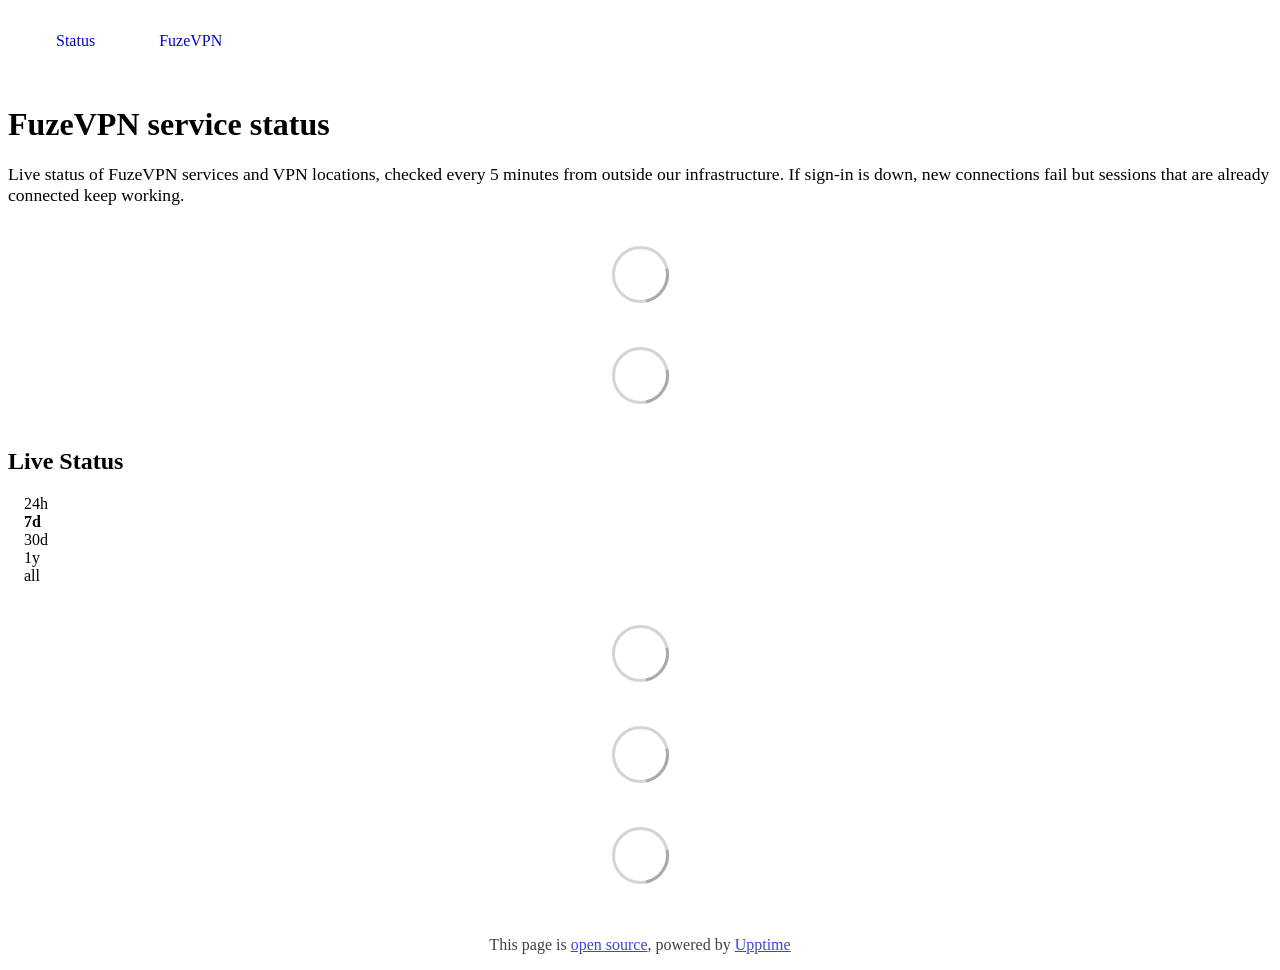
==== index.html @ 9c7a5cb8 "deploy: fe248eae33840725ce1e0a64bcafdd280bec25a2" ====
<!DOCTYPE html> <html lang=en> <head> <meta charset=utf-8> <meta content="width=device-width,initial-scale=1" name=viewport> <meta content=#333333 name=theme-color> <base href=/ > <link href=manifest.json rel=manifest crossorigin=use-credentials> <script>__SAPPER__={baseUrl:"",preloaded:[void 0,{}]};if('serviceWorker' in navigator)navigator.serviceWorker.register('/service-worker.js');(function(){try{eval("async function x(){}");var main="/client/client.517e18c0.js"}catch(e){main="/client/legacy/client.41227677.js"};var s=document.createElement("script");try{new Function("if(0)import('')")();s.src=main;s.type="module";s.crossOrigin="use-credentials";}catch(e){s.src="/client/shimport@2.0.5.js";s.setAttribute("data-main",main);}document.head.appendChild(s);}());</script> <link href=client/client-31a52aa5.css rel=stylesheet><link href=client/createOctokit-a85f76c7.css rel=stylesheet><link href=client/index-b0b6455a.css rel=stylesheet> <title>FuzeVPN Status</title> <script>// If `prefers-color-scheme` is not supported, fall back to light mode.
      // In this case, light.css will be downloaded with `highest` priority.
      if (typeof window !== "undefined" && typeof document !== "undefined" && "matchMedia" in window && window.matchMedia('(prefers-color-scheme: dark)').media === 'not all') {
        document.documentElement.style.display = 'none';
        document.head.insertAdjacentHTML(
          'beforeend',
          '<link rel="stylesheet" href={`${config.path}/themes/light.css`} onload="document.documentElement.style.display = \'\'">',
        );
      } </script> <link href=https://status.fuzevpn.com/themes/light.css rel=stylesheet media=(prefers-color-scheme:light)> <link href=https://status.fuzevpn.com/themes/dark.css rel=stylesheet media=(prefers-color-scheme:dark)><link href=https://status.fuzevpn.com/global.css rel=stylesheet><link href=https://raw.githubusercontent.com/upptime/upptime/master/assets/upptime-icon.svg rel=icon type=image/svg><link href=/logo-192.png rel=icon type=image/png> <link href=/client/client.517e18c0.js rel=modulepreload as=script crossorigin=use-credentials><link href=/client/client-31a52aa5.css rel=preload as=style><link href=/client/index.183ef9b9.js rel=modulepreload as=script crossorigin=use-credentials><link href=/client/createOctokit.1064116d.js rel=modulepreload as=script crossorigin=use-credentials><link href=/client/inject_styles.803b7e80.js rel=modulepreload as=script crossorigin=use-credentials><link href=/client/createOctokit-a85f76c7.css rel=preload as=style><link href=/client/index-b0b6455a.css rel=preload as=style></head> <body> <div id=sapper> <nav class=svelte-a08hsz><div class="svelte-a08hsz container"> <ul class=svelte-a08hsz><li><a href=/ class=svelte-a08hsz target=_self aria-current=page>Status</a> <li><a href=https://fuzevpn.com class=svelte-a08hsz target=_self>FuzeVPN</a> </li> </ul></div> </nav> <main class=container> <header class=svelte-ngkazm><h1>FuzeVPN service status</h1> <p class="svelte-ngkazm lead">Live status of FuzeVPN services and VPN locations, checked every 5 minutes from outside our infrastructure. If sign-in is down, new connections fail but sessions that are already connected keep working.</header> <section class=svelte-8lnl4f><div class="svelte-68jxue loading"><svg class=svelte-68jxue height=38 stroke=#aaa width=38 xmlns=http://www.w3.org/2000/svg><g fill=none fill-rule=evenodd><g stroke-width=2 transform="translate(1 1)"><circle cx=18 cy=18 r=18 stroke-opacity=.5></circle><path d="M36 18c0-9.94-8.06-18-18-18"><animateTransform attributeName=transform dur=1s from="0 18 18" repeatCount=indefinite to="360 18 18" type=rotate></animateTransform></path></g></g></svg></div> </section> <section class=svelte-8lnl4f><div class="svelte-68jxue loading"><svg class=svelte-68jxue height=38 stroke=#aaa width=38 xmlns=http://www.w3.org/2000/svg><g fill=none fill-rule=evenodd><g stroke-width=2 transform="translate(1 1)"><circle cx=18 cy=18 r=18 stroke-opacity=.5></circle><path d="M36 18c0-9.94-8.06-18-18-18"><animateTransform attributeName=transform dur=1s from="0 18 18" repeatCount=indefinite to="360 18 18" type=rotate></animateTransform></path></g></g></svg></div> </section> <div class="svelte-fqsq6s f changed"><h2>Live Status</h2> <form class="svelte-fqsq6s f r"><div><input class=svelte-fqsq6s id=data_day name=d type=radio value=day><label class=svelte-fqsq6s for=data_day>24h</label></div> <div><input class=svelte-fqsq6s id=data_week name=d type=radio value=week checked><label class=svelte-fqsq6s for=data_week>7d</label></div> <div><input class=svelte-fqsq6s id=data_month name=d type=radio value=month><label class=svelte-fqsq6s for=data_month>30d</label></div> <div><input class=svelte-fqsq6s id=data_year name=d type=radio value=year><label class=svelte-fqsq6s for=data_year>1y</label></div> <div><input class=svelte-fqsq6s id=data_all name=d type=radio value=all><label class=svelte-fqsq6s for=data_all>all</label></div></form></div> <section class="svelte-fqsq6s live-status"><div class="svelte-68jxue loading"><svg class=svelte-68jxue height=38 stroke=#aaa width=38 xmlns=http://www.w3.org/2000/svg><g fill=none fill-rule=evenodd><g stroke-width=2 transform="translate(1 1)"><circle cx=18 cy=18 r=18 stroke-opacity=.5></circle><path d="M36 18c0-9.94-8.06-18-18-18"><animateTransform attributeName=transform dur=1s from="0 18 18" repeatCount=indefinite to="360 18 18" type=rotate></animateTransform></path></g></g></svg></div> </section> <section><div class="svelte-68jxue loading"><svg class=svelte-68jxue height=38 stroke=#aaa width=38 xmlns=http://www.w3.org/2000/svg><g fill=none fill-rule=evenodd><g stroke-width=2 transform="translate(1 1)"><circle cx=18 cy=18 r=18 stroke-opacity=.5></circle><path d="M36 18c0-9.94-8.06-18-18-18"><animateTransform attributeName=transform dur=1s from="0 18 18" repeatCount=indefinite to="360 18 18" type=rotate></animateTransform></path></g></g></svg></div> </section> <section><div class="svelte-68jxue loading"><svg class=svelte-68jxue height=38 stroke=#aaa width=38 xmlns=http://www.w3.org/2000/svg><g fill=none fill-rule=evenodd><g stroke-width=2 transform="translate(1 1)"><circle cx=18 cy=18 r=18 stroke-opacity=.5></circle><path d="M36 18c0-9.94-8.06-18-18-18"><animateTransform attributeName=transform dur=1s from="0 18 18" repeatCount=indefinite to="360 18 18" type=rotate></animateTransform></path></g></g></svg></div></section></main> <footer class=svelte-jbr799><p>This page is <a href=https://github.com/Takounet/status>open source</a>, powered by <a href=https://upptime.js.org>Upptime</a></p> </footer></div> <script> try {
        if (typeof window !== "undefined" && window.navigator && navigator.serviceWorker) {
          navigator.serviceWorker.getRegistrations().then(function (registrations) {
            for (let registration of registrations) {
              registration.unregister();
            }
          });
        }
        if (typeof window !== "undefined" && "caches" in window) {
          caches.keys().then(function (keyList) {
            return Promise.all(
              keyList.map(function (key) {
                return caches.delete(key);
              })
            );
          });
        }
      } catch (error) {} </script>
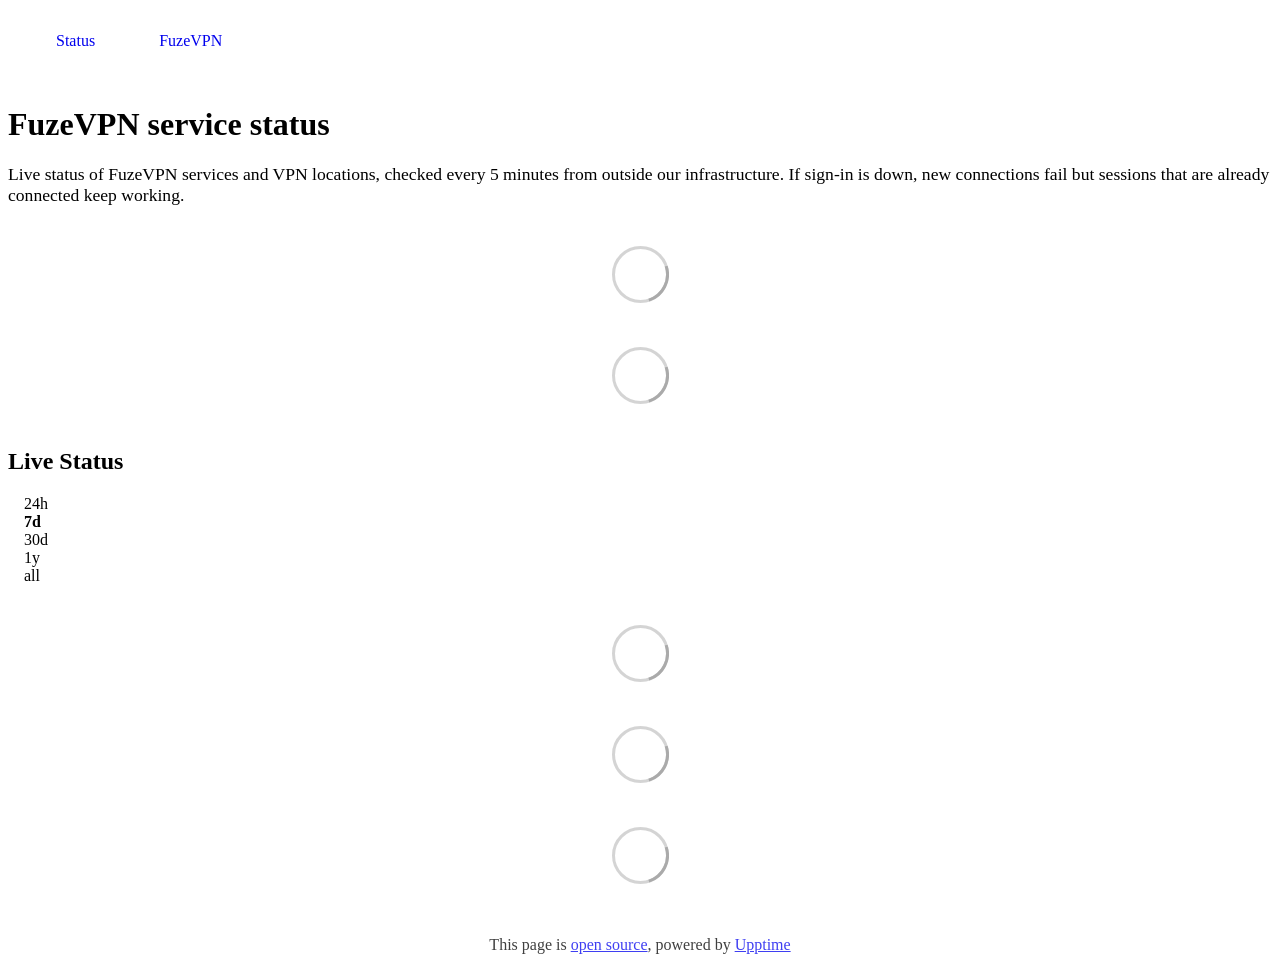
==== commit 163c74f9: "deploy: d3f238461c5bb60ec4ee8a9c55eebe6678a875ce" ====
--- a/index.html
+++ b/index.html
@@ -1,4 +1,4 @@
-<!DOCTYPE html> <html lang=en> <head> <meta charset=utf-8> <meta content="width=device-width,initial-scale=1" name=viewport> <meta content=#333333 name=theme-color> <base href=/ > <link href=manifest.json rel=manifest crossorigin=use-credentials> <script>__SAPPER__={baseUrl:"",preloaded:[void 0,{}]};if('serviceWorker' in navigator)navigator.serviceWorker.register('/service-worker.js');(function(){try{eval("async function x(){}");var main="/client/client.517e18c0.js"}catch(e){main="/client/legacy/client.41227677.js"};var s=document.createElement("script");try{new Function("if(0)import('')")();s.src=main;s.type="module";s.crossOrigin="use-credentials";}catch(e){s.src="/client/shimport@2.0.5.js";s.setAttribute("data-main",main);}document.head.appendChild(s);}());</script> <link href=client/client-31a52aa5.css rel=stylesheet><link href=client/createOctokit-a85f76c7.css rel=stylesheet><link href=client/index-b0b6455a.css rel=stylesheet> <title>FuzeVPN Status</title> <script>// If `prefers-color-scheme` is not supported, fall back to light mode.
+<!DOCTYPE html> <html lang=en> <head> <meta charset=utf-8> <meta content="width=device-width,initial-scale=1" name=viewport> <meta content=#333333 name=theme-color> <base href=/ > <link href=manifest.json rel=manifest crossorigin=use-credentials> <script>__SAPPER__={baseUrl:"",preloaded:[void 0,{}]};if('serviceWorker' in navigator)navigator.serviceWorker.register('/service-worker.js');(function(){try{eval("async function x(){}");var main="/client/client.4fda145b.js"}catch(e){main="/client/legacy/client.dfe978c9.js"};var s=document.createElement("script");try{new Function("if(0)import('')")();s.src=main;s.type="module";s.crossOrigin="use-credentials";}catch(e){s.src="/client/shimport@2.0.5.js";s.setAttribute("data-main",main);}document.head.appendChild(s);}());</script> <link href=client/client-31a52aa5.css rel=stylesheet><link href=client/createOctokit-a85f76c7.css rel=stylesheet><link href=client/index-b0b6455a.css rel=stylesheet> <title>FuzeVPN Status</title> <script>// If `prefers-color-scheme` is not supported, fall back to light mode.
       // In this case, light.css will be downloaded with `highest` priority.
       if (typeof window !== "undefined" && typeof document !== "undefined" && "matchMedia" in window && window.matchMedia('(prefers-color-scheme: dark)').media === 'not all') {
         document.documentElement.style.display = 'none';
@@ -6,7 +6,7 @@
           'beforeend',
           '<link rel="stylesheet" href={`${config.path}/themes/light.css`} onload="document.documentElement.style.display = \'\'">',
         );
-      } </script> <link href=https://status.fuzevpn.com/themes/light.css rel=stylesheet media=(prefers-color-scheme:light)> <link href=https://status.fuzevpn.com/themes/dark.css rel=stylesheet media=(prefers-color-scheme:dark)><link href=https://status.fuzevpn.com/global.css rel=stylesheet><link href=https://raw.githubusercontent.com/upptime/upptime/master/assets/upptime-icon.svg rel=icon type=image/svg><link href=/logo-192.png rel=icon type=image/png> <link href=/client/client.517e18c0.js rel=modulepreload as=script crossorigin=use-credentials><link href=/client/client-31a52aa5.css rel=preload as=style><link href=/client/index.183ef9b9.js rel=modulepreload as=script crossorigin=use-credentials><link href=/client/createOctokit.1064116d.js rel=modulepreload as=script crossorigin=use-credentials><link href=/client/inject_styles.803b7e80.js rel=modulepreload as=script crossorigin=use-credentials><link href=/client/createOctokit-a85f76c7.css rel=preload as=style><link href=/client/index-b0b6455a.css rel=preload as=style></head> <body> <div id=sapper> <nav class=svelte-a08hsz><div class="svelte-a08hsz container"> <ul class=svelte-a08hsz><li><a href=/ class=svelte-a08hsz target=_self aria-current=page>Status</a> <li><a href=https://fuzevpn.com class=svelte-a08hsz target=_self>FuzeVPN</a> </li> </ul></div> </nav> <main class=container> <header class=svelte-ngkazm><h1>FuzeVPN service status</h1> <p class="svelte-ngkazm lead">Live status of FuzeVPN services and VPN locations, checked every 5 minutes from outside our infrastructure. If sign-in is down, new connections fail but sessions that are already connected keep working.</header> <section class=svelte-8lnl4f><div class="svelte-68jxue loading"><svg class=svelte-68jxue height=38 stroke=#aaa width=38 xmlns=http://www.w3.org/2000/svg><g fill=none fill-rule=evenodd><g stroke-width=2 transform="translate(1 1)"><circle cx=18 cy=18 r=18 stroke-opacity=.5></circle><path d="M36 18c0-9.94-8.06-18-18-18"><animateTransform attributeName=transform dur=1s from="0 18 18" repeatCount=indefinite to="360 18 18" type=rotate></animateTransform></path></g></g></svg></div> </section> <section class=svelte-8lnl4f><div class="svelte-68jxue loading"><svg class=svelte-68jxue height=38 stroke=#aaa width=38 xmlns=http://www.w3.org/2000/svg><g fill=none fill-rule=evenodd><g stroke-width=2 transform="translate(1 1)"><circle cx=18 cy=18 r=18 stroke-opacity=.5></circle><path d="M36 18c0-9.94-8.06-18-18-18"><animateTransform attributeName=transform dur=1s from="0 18 18" repeatCount=indefinite to="360 18 18" type=rotate></animateTransform></path></g></g></svg></div> </section> <div class="svelte-fqsq6s f changed"><h2>Live Status</h2> <form class="svelte-fqsq6s f r"><div><input class=svelte-fqsq6s id=data_day name=d type=radio value=day><label class=svelte-fqsq6s for=data_day>24h</label></div> <div><input class=svelte-fqsq6s id=data_week name=d type=radio value=week checked><label class=svelte-fqsq6s for=data_week>7d</label></div> <div><input class=svelte-fqsq6s id=data_month name=d type=radio value=month><label class=svelte-fqsq6s for=data_month>30d</label></div> <div><input class=svelte-fqsq6s id=data_year name=d type=radio value=year><label class=svelte-fqsq6s for=data_year>1y</label></div> <div><input class=svelte-fqsq6s id=data_all name=d type=radio value=all><label class=svelte-fqsq6s for=data_all>all</label></div></form></div> <section class="svelte-fqsq6s live-status"><div class="svelte-68jxue loading"><svg class=svelte-68jxue height=38 stroke=#aaa width=38 xmlns=http://www.w3.org/2000/svg><g fill=none fill-rule=evenodd><g stroke-width=2 transform="translate(1 1)"><circle cx=18 cy=18 r=18 stroke-opacity=.5></circle><path d="M36 18c0-9.94-8.06-18-18-18"><animateTransform attributeName=transform dur=1s from="0 18 18" repeatCount=indefinite to="360 18 18" type=rotate></animateTransform></path></g></g></svg></div> </section> <section><div class="svelte-68jxue loading"><svg class=svelte-68jxue height=38 stroke=#aaa width=38 xmlns=http://www.w3.org/2000/svg><g fill=none fill-rule=evenodd><g stroke-width=2 transform="translate(1 1)"><circle cx=18 cy=18 r=18 stroke-opacity=.5></circle><path d="M36 18c0-9.94-8.06-18-18-18"><animateTransform attributeName=transform dur=1s from="0 18 18" repeatCount=indefinite to="360 18 18" type=rotate></animateTransform></path></g></g></svg></div> </section> <section><div class="svelte-68jxue loading"><svg class=svelte-68jxue height=38 stroke=#aaa width=38 xmlns=http://www.w3.org/2000/svg><g fill=none fill-rule=evenodd><g stroke-width=2 transform="translate(1 1)"><circle cx=18 cy=18 r=18 stroke-opacity=.5></circle><path d="M36 18c0-9.94-8.06-18-18-18"><animateTransform attributeName=transform dur=1s from="0 18 18" repeatCount=indefinite to="360 18 18" type=rotate></animateTransform></path></g></g></svg></div></section></main> <footer class=svelte-jbr799><p>This page is <a href=https://github.com/Takounet/status>open source</a>, powered by <a href=https://upptime.js.org>Upptime</a></p> </footer></div> <script> try {
+      } </script> <link href=https://status.fuzevpn.com/themes/light.css rel=stylesheet media=(prefers-color-scheme:light)> <link href=https://status.fuzevpn.com/themes/dark.css rel=stylesheet media=(prefers-color-scheme:dark)><link href=https://status.fuzevpn.com/global.css rel=stylesheet><link href=https://raw.githubusercontent.com/upptime/upptime/master/assets/upptime-icon.svg rel=icon type=image/svg><link href=/logo-192.png rel=icon type=image/png> <link href=/client/client.4fda145b.js rel=modulepreload as=script crossorigin=use-credentials><link href=/client/client-31a52aa5.css rel=preload as=style><link href=/client/index.2d3ed8a9.js rel=modulepreload as=script crossorigin=use-credentials><link href=/client/createOctokit.2f105aac.js rel=modulepreload as=script crossorigin=use-credentials><link href=/client/inject_styles.803b7e80.js rel=modulepreload as=script crossorigin=use-credentials><link href=/client/createOctokit-a85f76c7.css rel=preload as=style><link href=/client/index-b0b6455a.css rel=preload as=style></head> <body> <div id=sapper> <nav class=svelte-a08hsz><div class="svelte-a08hsz container"> <ul class=svelte-a08hsz><li><a href=/ class=svelte-a08hsz target=_self aria-current=page>Status</a> <li><a href=https://fuzevpn.com class=svelte-a08hsz target=_self>FuzeVPN</a> </li> </ul></div> </nav> <main class=container> <header class=svelte-ngkazm><h1>FuzeVPN service status</h1> <p class="svelte-ngkazm lead">Live status of FuzeVPN services and VPN locations, checked every 5 minutes from outside our infrastructure. If sign-in is down, new connections fail but sessions that are already connected keep working.</header> <section class=svelte-8lnl4f><div class="svelte-68jxue loading"><svg class=svelte-68jxue height=38 stroke=#aaa width=38 xmlns=http://www.w3.org/2000/svg><g fill=none fill-rule=evenodd><g stroke-width=2 transform="translate(1 1)"><circle cx=18 cy=18 r=18 stroke-opacity=.5></circle><path d="M36 18c0-9.94-8.06-18-18-18"><animateTransform attributeName=transform dur=1s from="0 18 18" repeatCount=indefinite to="360 18 18" type=rotate></animateTransform></path></g></g></svg></div> </section> <section class=svelte-8lnl4f><div class="svelte-68jxue loading"><svg class=svelte-68jxue height=38 stroke=#aaa width=38 xmlns=http://www.w3.org/2000/svg><g fill=none fill-rule=evenodd><g stroke-width=2 transform="translate(1 1)"><circle cx=18 cy=18 r=18 stroke-opacity=.5></circle><path d="M36 18c0-9.94-8.06-18-18-18"><animateTransform attributeName=transform dur=1s from="0 18 18" repeatCount=indefinite to="360 18 18" type=rotate></animateTransform></path></g></g></svg></div> </section> <div class="svelte-fqsq6s f changed"><h2>Live Status</h2> <form class="svelte-fqsq6s f r"><div><input class=svelte-fqsq6s id=data_day name=d type=radio value=day><label class=svelte-fqsq6s for=data_day>24h</label></div> <div><input class=svelte-fqsq6s id=data_week name=d type=radio value=week checked><label class=svelte-fqsq6s for=data_week>7d</label></div> <div><input class=svelte-fqsq6s id=data_month name=d type=radio value=month><label class=svelte-fqsq6s for=data_month>30d</label></div> <div><input class=svelte-fqsq6s id=data_year name=d type=radio value=year><label class=svelte-fqsq6s for=data_year>1y</label></div> <div><input class=svelte-fqsq6s id=data_all name=d type=radio value=all><label class=svelte-fqsq6s for=data_all>all</label></div></form></div> <section class="svelte-fqsq6s live-status"><div class="svelte-68jxue loading"><svg class=svelte-68jxue height=38 stroke=#aaa width=38 xmlns=http://www.w3.org/2000/svg><g fill=none fill-rule=evenodd><g stroke-width=2 transform="translate(1 1)"><circle cx=18 cy=18 r=18 stroke-opacity=.5></circle><path d="M36 18c0-9.94-8.06-18-18-18"><animateTransform attributeName=transform dur=1s from="0 18 18" repeatCount=indefinite to="360 18 18" type=rotate></animateTransform></path></g></g></svg></div> </section> <section><div class="svelte-68jxue loading"><svg class=svelte-68jxue height=38 stroke=#aaa width=38 xmlns=http://www.w3.org/2000/svg><g fill=none fill-rule=evenodd><g stroke-width=2 transform="translate(1 1)"><circle cx=18 cy=18 r=18 stroke-opacity=.5></circle><path d="M36 18c0-9.94-8.06-18-18-18"><animateTransform attributeName=transform dur=1s from="0 18 18" repeatCount=indefinite to="360 18 18" type=rotate></animateTransform></path></g></g></svg></div> </section> <section><div class="svelte-68jxue loading"><svg class=svelte-68jxue height=38 stroke=#aaa width=38 xmlns=http://www.w3.org/2000/svg><g fill=none fill-rule=evenodd><g stroke-width=2 transform="translate(1 1)"><circle cx=18 cy=18 r=18 stroke-opacity=.5></circle><path d="M36 18c0-9.94-8.06-18-18-18"><animateTransform attributeName=transform dur=1s from="0 18 18" repeatCount=indefinite to="360 18 18" type=rotate></animateTransform></path></g></g></svg></div></section></main> <footer class=svelte-jbr799><p>This page is <a href=https://github.com/FuzeVPN/status>open source</a>, powered by <a href=https://upptime.js.org>Upptime</a></p> </footer></div> <script> try {
         if (typeof window !== "undefined" && window.navigator && navigator.serviceWorker) {
           navigator.serviceWorker.getRegistrations().then(function (registrations) {
             for (let registration of registrations) {
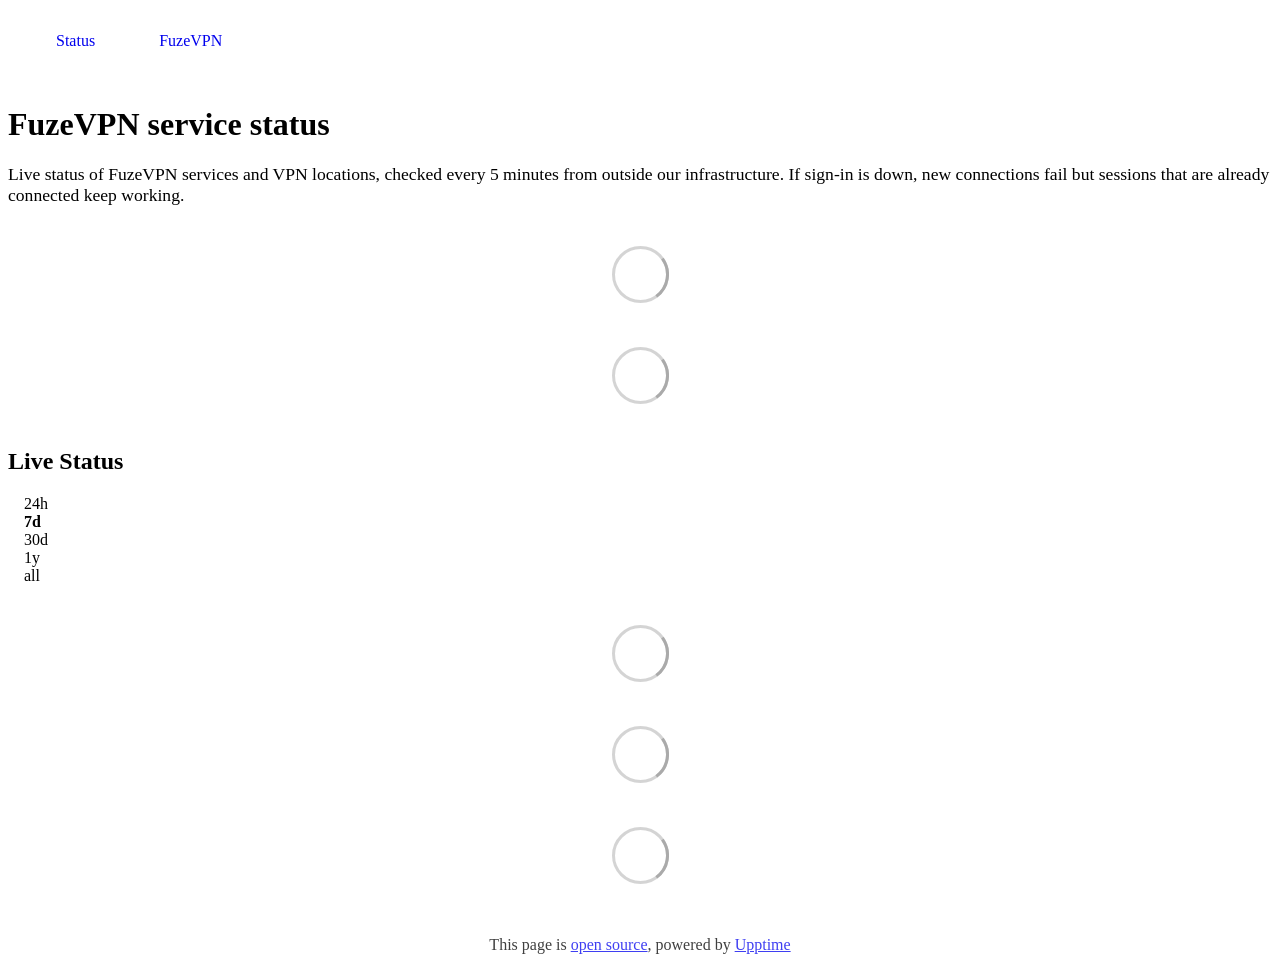
==== commit 12ea309c: "deploy: 8d07a04ec98f3313984ad736d8d3eb802d29b1e0" ====
--- a/index.html
+++ b/index.html
@@ -1,4 +1,4 @@
-<!DOCTYPE html> <html lang=en> <head> <meta charset=utf-8> <meta content="width=device-width,initial-scale=1" name=viewport> <meta content=#333333 name=theme-color> <base href=/ > <link href=manifest.json rel=manifest crossorigin=use-credentials> <script>__SAPPER__={baseUrl:"",preloaded:[void 0,{}]};if('serviceWorker' in navigator)navigator.serviceWorker.register('/service-worker.js');(function(){try{eval("async function x(){}");var main="/client/client.4fda145b.js"}catch(e){main="/client/legacy/client.dfe978c9.js"};var s=document.createElement("script");try{new Function("if(0)import('')")();s.src=main;s.type="module";s.crossOrigin="use-credentials";}catch(e){s.src="/client/shimport@2.0.5.js";s.setAttribute("data-main",main);}document.head.appendChild(s);}());</script> <link href=client/client-31a52aa5.css rel=stylesheet><link href=client/createOctokit-a85f76c7.css rel=stylesheet><link href=client/index-b0b6455a.css rel=stylesheet> <title>FuzeVPN Status</title> <script>// If `prefers-color-scheme` is not supported, fall back to light mode.
+<!DOCTYPE html> <html lang=en> <head> <meta charset=utf-8> <meta content="width=device-width,initial-scale=1" name=viewport> <meta content=#333333 name=theme-color> <base href=/ > <link href=manifest.json rel=manifest crossorigin=use-credentials> <script>__SAPPER__={baseUrl:"",preloaded:[void 0,{}]};if('serviceWorker' in navigator)navigator.serviceWorker.register('/service-worker.js');(function(){try{eval("async function x(){}");var main="/client/client.a85a23a3.js"}catch(e){main="/client/legacy/client.fd435d7d.js"};var s=document.createElement("script");try{new Function("if(0)import('')")();s.src=main;s.type="module";s.crossOrigin="use-credentials";}catch(e){s.src="/client/shimport@2.0.5.js";s.setAttribute("data-main",main);}document.head.appendChild(s);}());</script> <link href=client/client-31a52aa5.css rel=stylesheet><link href=client/createOctokit-a85f76c7.css rel=stylesheet><link href=client/index-b0b6455a.css rel=stylesheet> <title>FuzeVPN Status</title> <script>// If `prefers-color-scheme` is not supported, fall back to light mode.
       // In this case, light.css will be downloaded with `highest` priority.
       if (typeof window !== "undefined" && typeof document !== "undefined" && "matchMedia" in window && window.matchMedia('(prefers-color-scheme: dark)').media === 'not all') {
         document.documentElement.style.display = 'none';
@@ -6,7 +6,7 @@
           'beforeend',
           '<link rel="stylesheet" href={`${config.path}/themes/light.css`} onload="document.documentElement.style.display = \'\'">',
         );
-      } </script> <link href=https://status.fuzevpn.com/themes/light.css rel=stylesheet media=(prefers-color-scheme:light)> <link href=https://status.fuzevpn.com/themes/dark.css rel=stylesheet media=(prefers-color-scheme:dark)><link href=https://status.fuzevpn.com/global.css rel=stylesheet><link href=https://raw.githubusercontent.com/upptime/upptime/master/assets/upptime-icon.svg rel=icon type=image/svg><link href=/logo-192.png rel=icon type=image/png> <link href=/client/client.4fda145b.js rel=modulepreload as=script crossorigin=use-credentials><link href=/client/client-31a52aa5.css rel=preload as=style><link href=/client/index.2d3ed8a9.js rel=modulepreload as=script crossorigin=use-credentials><link href=/client/createOctokit.2f105aac.js rel=modulepreload as=script crossorigin=use-credentials><link href=/client/inject_styles.803b7e80.js rel=modulepreload as=script crossorigin=use-credentials><link href=/client/createOctokit-a85f76c7.css rel=preload as=style><link href=/client/index-b0b6455a.css rel=preload as=style></head> <body> <div id=sapper> <nav class=svelte-a08hsz><div class="svelte-a08hsz container"> <ul class=svelte-a08hsz><li><a href=/ class=svelte-a08hsz target=_self aria-current=page>Status</a> <li><a href=https://fuzevpn.com class=svelte-a08hsz target=_self>FuzeVPN</a> </li> </ul></div> </nav> <main class=container> <header class=svelte-ngkazm><h1>FuzeVPN service status</h1> <p class="svelte-ngkazm lead">Live status of FuzeVPN services and VPN locations, checked every 5 minutes from outside our infrastructure. If sign-in is down, new connections fail but sessions that are already connected keep working.</header> <section class=svelte-8lnl4f><div class="svelte-68jxue loading"><svg class=svelte-68jxue height=38 stroke=#aaa width=38 xmlns=http://www.w3.org/2000/svg><g fill=none fill-rule=evenodd><g stroke-width=2 transform="translate(1 1)"><circle cx=18 cy=18 r=18 stroke-opacity=.5></circle><path d="M36 18c0-9.94-8.06-18-18-18"><animateTransform attributeName=transform dur=1s from="0 18 18" repeatCount=indefinite to="360 18 18" type=rotate></animateTransform></path></g></g></svg></div> </section> <section class=svelte-8lnl4f><div class="svelte-68jxue loading"><svg class=svelte-68jxue height=38 stroke=#aaa width=38 xmlns=http://www.w3.org/2000/svg><g fill=none fill-rule=evenodd><g stroke-width=2 transform="translate(1 1)"><circle cx=18 cy=18 r=18 stroke-opacity=.5></circle><path d="M36 18c0-9.94-8.06-18-18-18"><animateTransform attributeName=transform dur=1s from="0 18 18" repeatCount=indefinite to="360 18 18" type=rotate></animateTransform></path></g></g></svg></div> </section> <div class="svelte-fqsq6s f changed"><h2>Live Status</h2> <form class="svelte-fqsq6s f r"><div><input class=svelte-fqsq6s id=data_day name=d type=radio value=day><label class=svelte-fqsq6s for=data_day>24h</label></div> <div><input class=svelte-fqsq6s id=data_week name=d type=radio value=week checked><label class=svelte-fqsq6s for=data_week>7d</label></div> <div><input class=svelte-fqsq6s id=data_month name=d type=radio value=month><label class=svelte-fqsq6s for=data_month>30d</label></div> <div><input class=svelte-fqsq6s id=data_year name=d type=radio value=year><label class=svelte-fqsq6s for=data_year>1y</label></div> <div><input class=svelte-fqsq6s id=data_all name=d type=radio value=all><label class=svelte-fqsq6s for=data_all>all</label></div></form></div> <section class="svelte-fqsq6s live-status"><div class="svelte-68jxue loading"><svg class=svelte-68jxue height=38 stroke=#aaa width=38 xmlns=http://www.w3.org/2000/svg><g fill=none fill-rule=evenodd><g stroke-width=2 transform="translate(1 1)"><circle cx=18 cy=18 r=18 stroke-opacity=.5></circle><path d="M36 18c0-9.94-8.06-18-18-18"><animateTransform attributeName=transform dur=1s from="0 18 18" repeatCount=indefinite to="360 18 18" type=rotate></animateTransform></path></g></g></svg></div> </section> <section><div class="svelte-68jxue loading"><svg class=svelte-68jxue height=38 stroke=#aaa width=38 xmlns=http://www.w3.org/2000/svg><g fill=none fill-rule=evenodd><g stroke-width=2 transform="translate(1 1)"><circle cx=18 cy=18 r=18 stroke-opacity=.5></circle><path d="M36 18c0-9.94-8.06-18-18-18"><animateTransform attributeName=transform dur=1s from="0 18 18" repeatCount=indefinite to="360 18 18" type=rotate></animateTransform></path></g></g></svg></div> </section> <section><div class="svelte-68jxue loading"><svg class=svelte-68jxue height=38 stroke=#aaa width=38 xmlns=http://www.w3.org/2000/svg><g fill=none fill-rule=evenodd><g stroke-width=2 transform="translate(1 1)"><circle cx=18 cy=18 r=18 stroke-opacity=.5></circle><path d="M36 18c0-9.94-8.06-18-18-18"><animateTransform attributeName=transform dur=1s from="0 18 18" repeatCount=indefinite to="360 18 18" type=rotate></animateTransform></path></g></g></svg></div></section></main> <footer class=svelte-jbr799><p>This page is <a href=https://github.com/FuzeVPN/status>open source</a>, powered by <a href=https://upptime.js.org>Upptime</a></p> </footer></div> <script> try {
+      } </script> <link href=https://status.fuzevpn.com/themes/light.css rel=stylesheet media=(prefers-color-scheme:light)> <link href=https://status.fuzevpn.com/themes/dark.css rel=stylesheet media=(prefers-color-scheme:dark)><link href=https://status.fuzevpn.com/global.css rel=stylesheet><link href=https://raw.githubusercontent.com/upptime/upptime/master/assets/upptime-icon.svg rel=icon type=image/svg><link href=/logo-192.png rel=icon type=image/png> <link href=/client/client.a85a23a3.js rel=modulepreload as=script crossorigin=use-credentials><link href=/client/client-31a52aa5.css rel=preload as=style><link href=/client/index.441194c7.js rel=modulepreload as=script crossorigin=use-credentials><link href=/client/createOctokit.3e21e735.js rel=modulepreload as=script crossorigin=use-credentials><link href=/client/inject_styles.803b7e80.js rel=modulepreload as=script crossorigin=use-credentials><link href=/client/createOctokit-a85f76c7.css rel=preload as=style><link href=/client/index-b0b6455a.css rel=preload as=style></head> <body> <div id=sapper> <nav class=svelte-a08hsz><div class="svelte-a08hsz container"> <ul class=svelte-a08hsz><li><a href=/ class=svelte-a08hsz target=_self aria-current=page>Status</a> <li><a href=https://fuzevpn.com class=svelte-a08hsz target=_self>FuzeVPN</a> </li> </ul></div> </nav> <main class=container> <header class=svelte-ngkazm><h1>FuzeVPN service status</h1> <p class="svelte-ngkazm lead">Live status of FuzeVPN services and VPN locations, checked every 5 minutes from outside our infrastructure. If sign-in is down, new connections fail but sessions that are already connected keep working.</header> <section class=svelte-8lnl4f><div class="svelte-68jxue loading"><svg class=svelte-68jxue height=38 stroke=#aaa width=38 xmlns=http://www.w3.org/2000/svg><g fill=none fill-rule=evenodd><g stroke-width=2 transform="translate(1 1)"><circle cx=18 cy=18 r=18 stroke-opacity=.5></circle><path d="M36 18c0-9.94-8.06-18-18-18"><animateTransform attributeName=transform dur=1s from="0 18 18" repeatCount=indefinite to="360 18 18" type=rotate></animateTransform></path></g></g></svg></div> </section> <section class=svelte-8lnl4f><div class="svelte-68jxue loading"><svg class=svelte-68jxue height=38 stroke=#aaa width=38 xmlns=http://www.w3.org/2000/svg><g fill=none fill-rule=evenodd><g stroke-width=2 transform="translate(1 1)"><circle cx=18 cy=18 r=18 stroke-opacity=.5></circle><path d="M36 18c0-9.94-8.06-18-18-18"><animateTransform attributeName=transform dur=1s from="0 18 18" repeatCount=indefinite to="360 18 18" type=rotate></animateTransform></path></g></g></svg></div> </section> <div class="svelte-fqsq6s f changed"><h2>Live Status</h2> <form class="svelte-fqsq6s f r"><div><input class=svelte-fqsq6s id=data_day name=d type=radio value=day><label class=svelte-fqsq6s for=data_day>24h</label></div> <div><input class=svelte-fqsq6s id=data_week name=d type=radio value=week checked><label class=svelte-fqsq6s for=data_week>7d</label></div> <div><input class=svelte-fqsq6s id=data_month name=d type=radio value=month><label class=svelte-fqsq6s for=data_month>30d</label></div> <div><input class=svelte-fqsq6s id=data_year name=d type=radio value=year><label class=svelte-fqsq6s for=data_year>1y</label></div> <div><input class=svelte-fqsq6s id=data_all name=d type=radio value=all><label class=svelte-fqsq6s for=data_all>all</label></div></form></div> <section class="svelte-fqsq6s live-status"><div class="svelte-68jxue loading"><svg class=svelte-68jxue height=38 stroke=#aaa width=38 xmlns=http://www.w3.org/2000/svg><g fill=none fill-rule=evenodd><g stroke-width=2 transform="translate(1 1)"><circle cx=18 cy=18 r=18 stroke-opacity=.5></circle><path d="M36 18c0-9.94-8.06-18-18-18"><animateTransform attributeName=transform dur=1s from="0 18 18" repeatCount=indefinite to="360 18 18" type=rotate></animateTransform></path></g></g></svg></div> </section> <section><div class="svelte-68jxue loading"><svg class=svelte-68jxue height=38 stroke=#aaa width=38 xmlns=http://www.w3.org/2000/svg><g fill=none fill-rule=evenodd><g stroke-width=2 transform="translate(1 1)"><circle cx=18 cy=18 r=18 stroke-opacity=.5></circle><path d="M36 18c0-9.94-8.06-18-18-18"><animateTransform attributeName=transform dur=1s from="0 18 18" repeatCount=indefinite to="360 18 18" type=rotate></animateTransform></path></g></g></svg></div> </section> <section><div class="svelte-68jxue loading"><svg class=svelte-68jxue height=38 stroke=#aaa width=38 xmlns=http://www.w3.org/2000/svg><g fill=none fill-rule=evenodd><g stroke-width=2 transform="translate(1 1)"><circle cx=18 cy=18 r=18 stroke-opacity=.5></circle><path d="M36 18c0-9.94-8.06-18-18-18"><animateTransform attributeName=transform dur=1s from="0 18 18" repeatCount=indefinite to="360 18 18" type=rotate></animateTransform></path></g></g></svg></div></section></main> <footer class=svelte-jbr799><p>This page is <a href=https://github.com/FuzeVPN/status>open source</a>, powered by <a href=https://upptime.js.org>Upptime</a></p> </footer></div> <script> try {
         if (typeof window !== "undefined" && window.navigator && navigator.serviceWorker) {
           navigator.serviceWorker.getRegistrations().then(function (registrations) {
             for (let registration of registrations) {
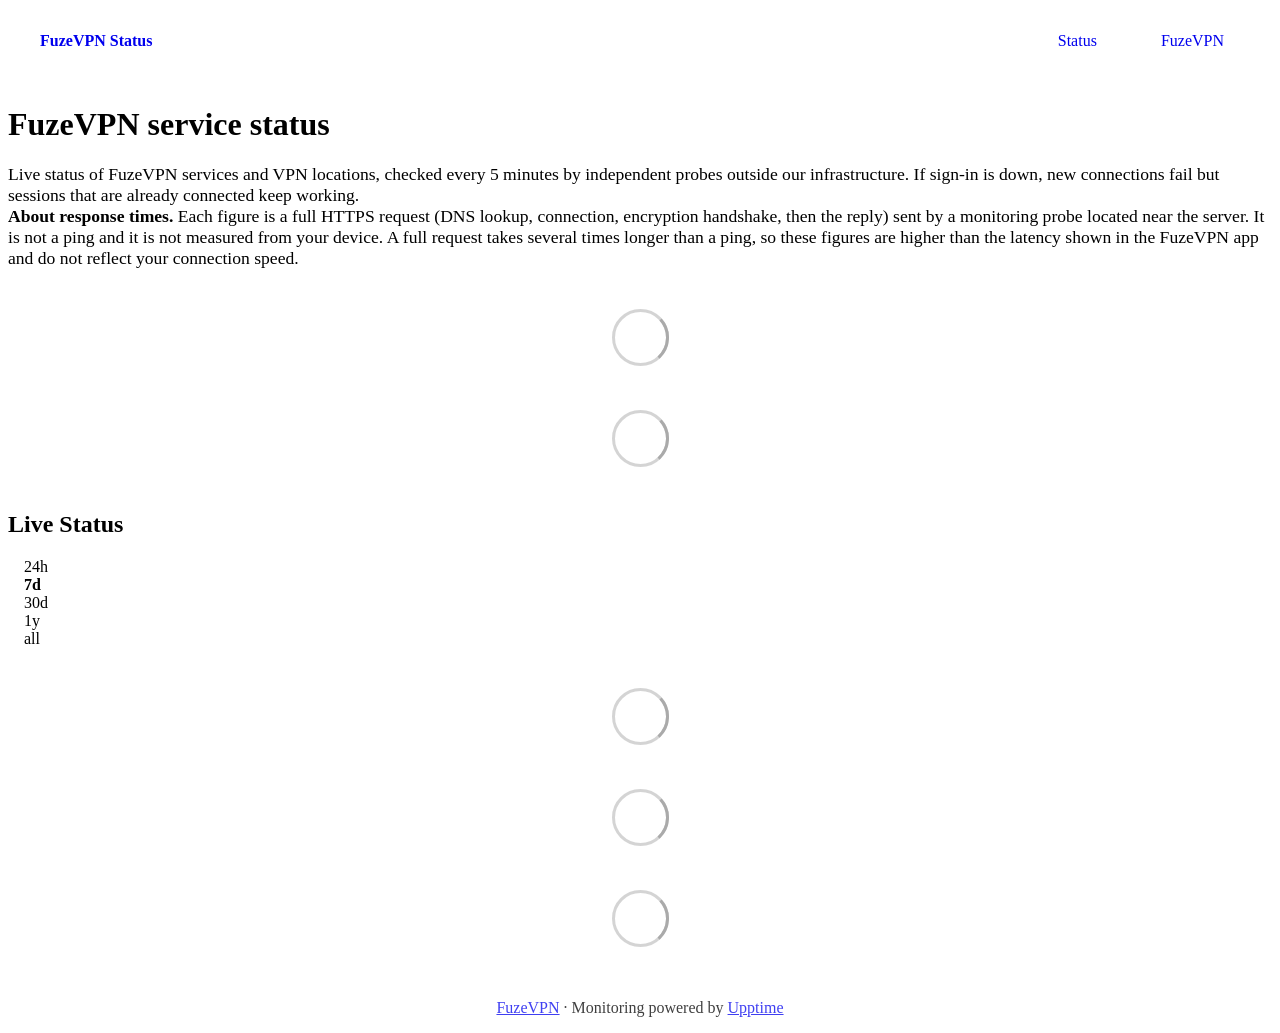
==== commit 516581b2: "deploy: 4dd5ad5c6755000286cc12026576d42a989ac9cd" ====
--- a/index.html
+++ b/index.html
@@ -1,12 +1,4 @@
-<!DOCTYPE html> <html lang=en> <head> <meta charset=utf-8> <meta content="width=device-width,initial-scale=1" name=viewport> <meta content=#333333 name=theme-color> <base href=/ > <link href=manifest.json rel=manifest crossorigin=use-credentials> <script>__SAPPER__={baseUrl:"",preloaded:[void 0,{}]};if('serviceWorker' in navigator)navigator.serviceWorker.register('/service-worker.js');(function(){try{eval("async function x(){}");var main="/client/client.a85a23a3.js"}catch(e){main="/client/legacy/client.fd435d7d.js"};var s=document.createElement("script");try{new Function("if(0)import('')")();s.src=main;s.type="module";s.crossOrigin="use-credentials";}catch(e){s.src="/client/shimport@2.0.5.js";s.setAttribute("data-main",main);}document.head.appendChild(s);}());</script> <link href=client/client-31a52aa5.css rel=stylesheet><link href=client/createOctokit-a85f76c7.css rel=stylesheet><link href=client/index-b0b6455a.css rel=stylesheet> <title>FuzeVPN Status</title> <script>// If `prefers-color-scheme` is not supported, fall back to light mode.
-      // In this case, light.css will be downloaded with `highest` priority.
-      if (typeof window !== "undefined" && typeof document !== "undefined" && "matchMedia" in window && window.matchMedia('(prefers-color-scheme: dark)').media === 'not all') {
-        document.documentElement.style.display = 'none';
-        document.head.insertAdjacentHTML(
-          'beforeend',
-          '<link rel="stylesheet" href={`${config.path}/themes/light.css`} onload="document.documentElement.style.display = \'\'">',
-        );
-      } </script> <link href=https://status.fuzevpn.com/themes/light.css rel=stylesheet media=(prefers-color-scheme:light)> <link href=https://status.fuzevpn.com/themes/dark.css rel=stylesheet media=(prefers-color-scheme:dark)><link href=https://status.fuzevpn.com/global.css rel=stylesheet><link href=https://raw.githubusercontent.com/upptime/upptime/master/assets/upptime-icon.svg rel=icon type=image/svg><link href=/logo-192.png rel=icon type=image/png> <link href=/client/client.a85a23a3.js rel=modulepreload as=script crossorigin=use-credentials><link href=/client/client-31a52aa5.css rel=preload as=style><link href=/client/index.441194c7.js rel=modulepreload as=script crossorigin=use-credentials><link href=/client/createOctokit.3e21e735.js rel=modulepreload as=script crossorigin=use-credentials><link href=/client/inject_styles.803b7e80.js rel=modulepreload as=script crossorigin=use-credentials><link href=/client/createOctokit-a85f76c7.css rel=preload as=style><link href=/client/index-b0b6455a.css rel=preload as=style></head> <body> <div id=sapper> <nav class=svelte-a08hsz><div class="svelte-a08hsz container"> <ul class=svelte-a08hsz><li><a href=/ class=svelte-a08hsz target=_self aria-current=page>Status</a> <li><a href=https://fuzevpn.com class=svelte-a08hsz target=_self>FuzeVPN</a> </li> </ul></div> </nav> <main class=container> <header class=svelte-ngkazm><h1>FuzeVPN service status</h1> <p class="svelte-ngkazm lead">Live status of FuzeVPN services and VPN locations, checked every 5 minutes from outside our infrastructure. If sign-in is down, new connections fail but sessions that are already connected keep working.</header> <section class=svelte-8lnl4f><div class="svelte-68jxue loading"><svg class=svelte-68jxue height=38 stroke=#aaa width=38 xmlns=http://www.w3.org/2000/svg><g fill=none fill-rule=evenodd><g stroke-width=2 transform="translate(1 1)"><circle cx=18 cy=18 r=18 stroke-opacity=.5></circle><path d="M36 18c0-9.94-8.06-18-18-18"><animateTransform attributeName=transform dur=1s from="0 18 18" repeatCount=indefinite to="360 18 18" type=rotate></animateTransform></path></g></g></svg></div> </section> <section class=svelte-8lnl4f><div class="svelte-68jxue loading"><svg class=svelte-68jxue height=38 stroke=#aaa width=38 xmlns=http://www.w3.org/2000/svg><g fill=none fill-rule=evenodd><g stroke-width=2 transform="translate(1 1)"><circle cx=18 cy=18 r=18 stroke-opacity=.5></circle><path d="M36 18c0-9.94-8.06-18-18-18"><animateTransform attributeName=transform dur=1s from="0 18 18" repeatCount=indefinite to="360 18 18" type=rotate></animateTransform></path></g></g></svg></div> </section> <div class="svelte-fqsq6s f changed"><h2>Live Status</h2> <form class="svelte-fqsq6s f r"><div><input class=svelte-fqsq6s id=data_day name=d type=radio value=day><label class=svelte-fqsq6s for=data_day>24h</label></div> <div><input class=svelte-fqsq6s id=data_week name=d type=radio value=week checked><label class=svelte-fqsq6s for=data_week>7d</label></div> <div><input class=svelte-fqsq6s id=data_month name=d type=radio value=month><label class=svelte-fqsq6s for=data_month>30d</label></div> <div><input class=svelte-fqsq6s id=data_year name=d type=radio value=year><label class=svelte-fqsq6s for=data_year>1y</label></div> <div><input class=svelte-fqsq6s id=data_all name=d type=radio value=all><label class=svelte-fqsq6s for=data_all>all</label></div></form></div> <section class="svelte-fqsq6s live-status"><div class="svelte-68jxue loading"><svg class=svelte-68jxue height=38 stroke=#aaa width=38 xmlns=http://www.w3.org/2000/svg><g fill=none fill-rule=evenodd><g stroke-width=2 transform="translate(1 1)"><circle cx=18 cy=18 r=18 stroke-opacity=.5></circle><path d="M36 18c0-9.94-8.06-18-18-18"><animateTransform attributeName=transform dur=1s from="0 18 18" repeatCount=indefinite to="360 18 18" type=rotate></animateTransform></path></g></g></svg></div> </section> <section><div class="svelte-68jxue loading"><svg class=svelte-68jxue height=38 stroke=#aaa width=38 xmlns=http://www.w3.org/2000/svg><g fill=none fill-rule=evenodd><g stroke-width=2 transform="translate(1 1)"><circle cx=18 cy=18 r=18 stroke-opacity=.5></circle><path d="M36 18c0-9.94-8.06-18-18-18"><animateTransform attributeName=transform dur=1s from="0 18 18" repeatCount=indefinite to="360 18 18" type=rotate></animateTransform></path></g></g></svg></div> </section> <section><div class="svelte-68jxue loading"><svg class=svelte-68jxue height=38 stroke=#aaa width=38 xmlns=http://www.w3.org/2000/svg><g fill=none fill-rule=evenodd><g stroke-width=2 transform="translate(1 1)"><circle cx=18 cy=18 r=18 stroke-opacity=.5></circle><path d="M36 18c0-9.94-8.06-18-18-18"><animateTransform attributeName=transform dur=1s from="0 18 18" repeatCount=indefinite to="360 18 18" type=rotate></animateTransform></path></g></g></svg></div></section></main> <footer class=svelte-jbr799><p>This page is <a href=https://github.com/FuzeVPN/status>open source</a>, powered by <a href=https://upptime.js.org>Upptime</a></p> </footer></div> <script> try {
+<!DOCTYPE html> <html lang=en> <head> <meta charset=utf-8> <meta content="width=device-width,initial-scale=1" name=viewport> <meta content=#333333 name=theme-color> <base href=/ > <link href=manifest.json rel=manifest crossorigin=use-credentials> <script>__SAPPER__={baseUrl:"",preloaded:[void 0,{}]};if('serviceWorker' in navigator)navigator.serviceWorker.register('/service-worker.js');(function(){try{eval("async function x(){}");var main="/client/client.919770fd.js"}catch(e){main="/client/legacy/client.f9e93a97.js"};var s=document.createElement("script");try{new Function("if(0)import('')")();s.src=main;s.type="module";s.crossOrigin="use-credentials";}catch(e){s.src="/client/shimport@2.0.5.js";s.setAttribute("data-main",main);}document.head.appendChild(s);}());</script> <link href=client/client-31a52aa5.css rel=stylesheet><link href=client/createOctokit-a85f76c7.css rel=stylesheet><link href=client/index-b0b6455a.css rel=stylesheet> <title>FuzeVPN Status</title><link href=https://status.fuzevpn.com/fuzevpn-theme.css rel=stylesheet><link href=https://status.fuzevpn.com/global.css rel=stylesheet><link href=https://status.fuzevpn.com/favicon.svg rel=icon type=image/svg><link href=https://status.fuzevpn.com/favicon-32.png rel=icon type=image/png> <link href=/client/client.919770fd.js rel=modulepreload as=script crossorigin=use-credentials><link href=/client/client-31a52aa5.css rel=preload as=style><link href=/client/index.0a6aaf28.js rel=modulepreload as=script crossorigin=use-credentials><link href=/client/createOctokit.22b3b1f0.js rel=modulepreload as=script crossorigin=use-credentials><link href=/client/inject_styles.803b7e80.js rel=modulepreload as=script crossorigin=use-credentials><link href=/client/createOctokit-a85f76c7.css rel=preload as=style><link href=/client/index-b0b6455a.css rel=preload as=style></head> <body> <div id=sapper> <nav class=svelte-a08hsz><div class="svelte-a08hsz container"><div><a href=https://status.fuzevpn.com class="svelte-a08hsz logo"><img alt="" class=svelte-a08hsz src=https://status.fuzevpn.com/fuzevpn-emblem.svg> <div>FuzeVPN Status</div></a></div> <ul class=svelte-a08hsz><li><a href=/ class=svelte-a08hsz target=_self aria-current=page>Status</a> <li><a href=https://fuzevpn.com class=svelte-a08hsz target=_self>FuzeVPN</a> </li> </ul></div> </nav> <main class=container> <header class=svelte-ngkazm><h1>FuzeVPN service status</h1> <p class="svelte-ngkazm lead">Live status of FuzeVPN services and VPN locations, checked every 5 minutes by independent probes outside our infrastructure. If sign-in is down, new connections fail but sessions that are already connected keep working.<br><strong>About response times.</strong> Each figure is a full HTTPS request (DNS lookup, connection, encryption handshake, then the reply) sent by a monitoring probe located near the server. It is not a ping and it is not measured from your device. A full request takes several times longer than a ping, so these figures are higher than the latency shown in the FuzeVPN app and do not reflect your connection speed.</header> <section class=svelte-8lnl4f><div class="svelte-68jxue loading"><svg class=svelte-68jxue height=38 stroke=#aaa width=38 xmlns=http://www.w3.org/2000/svg><g fill=none fill-rule=evenodd><g stroke-width=2 transform="translate(1 1)"><circle cx=18 cy=18 r=18 stroke-opacity=.5></circle><path d="M36 18c0-9.94-8.06-18-18-18"><animateTransform attributeName=transform dur=1s from="0 18 18" repeatCount=indefinite to="360 18 18" type=rotate></animateTransform></path></g></g></svg></div> </section> <section class=svelte-8lnl4f><div class="svelte-68jxue loading"><svg class=svelte-68jxue height=38 stroke=#aaa width=38 xmlns=http://www.w3.org/2000/svg><g fill=none fill-rule=evenodd><g stroke-width=2 transform="translate(1 1)"><circle cx=18 cy=18 r=18 stroke-opacity=.5></circle><path d="M36 18c0-9.94-8.06-18-18-18"><animateTransform attributeName=transform dur=1s from="0 18 18" repeatCount=indefinite to="360 18 18" type=rotate></animateTransform></path></g></g></svg></div> </section> <div class="svelte-fqsq6s f changed"><h2>Live Status</h2> <form class="svelte-fqsq6s f r"><div><input class=svelte-fqsq6s id=data_day name=d type=radio value=day><label class=svelte-fqsq6s for=data_day>24h</label></div> <div><input class=svelte-fqsq6s id=data_week name=d type=radio value=week checked><label class=svelte-fqsq6s for=data_week>7d</label></div> <div><input class=svelte-fqsq6s id=data_month name=d type=radio value=month><label class=svelte-fqsq6s for=data_month>30d</label></div> <div><input class=svelte-fqsq6s id=data_year name=d type=radio value=year><label class=svelte-fqsq6s for=data_year>1y</label></div> <div><input class=svelte-fqsq6s id=data_all name=d type=radio value=all><label class=svelte-fqsq6s for=data_all>all</label></div></form></div> <section class="svelte-fqsq6s live-status"><div class="svelte-68jxue loading"><svg class=svelte-68jxue height=38 stroke=#aaa width=38 xmlns=http://www.w3.org/2000/svg><g fill=none fill-rule=evenodd><g stroke-width=2 transform="translate(1 1)"><circle cx=18 cy=18 r=18 stroke-opacity=.5></circle><path d="M36 18c0-9.94-8.06-18-18-18"><animateTransform attributeName=transform dur=1s from="0 18 18" repeatCount=indefinite to="360 18 18" type=rotate></animateTransform></path></g></g></svg></div> </section> <section><div class="svelte-68jxue loading"><svg class=svelte-68jxue height=38 stroke=#aaa width=38 xmlns=http://www.w3.org/2000/svg><g fill=none fill-rule=evenodd><g stroke-width=2 transform="translate(1 1)"><circle cx=18 cy=18 r=18 stroke-opacity=.5></circle><path d="M36 18c0-9.94-8.06-18-18-18"><animateTransform attributeName=transform dur=1s from="0 18 18" repeatCount=indefinite to="360 18 18" type=rotate></animateTransform></path></g></g></svg></div> </section> <section><div class="svelte-68jxue loading"><svg class=svelte-68jxue height=38 stroke=#aaa width=38 xmlns=http://www.w3.org/2000/svg><g fill=none fill-rule=evenodd><g stroke-width=2 transform="translate(1 1)"><circle cx=18 cy=18 r=18 stroke-opacity=.5></circle><path d="M36 18c0-9.94-8.06-18-18-18"><animateTransform attributeName=transform dur=1s from="0 18 18" repeatCount=indefinite to="360 18 18" type=rotate></animateTransform></path></g></g></svg></div></section></main> <footer class=svelte-jbr799><p><a href=https://fuzevpn.com>FuzeVPN</a> · Monitoring powered by <a href=https://upptime.js.org>Upptime</a></p> </footer></div> <script> try {
         if (typeof window !== "undefined" && window.navigator && navigator.serviceWorker) {
           navigator.serviceWorker.getRegistrations().then(function (registrations) {
             for (let registration of registrations) {
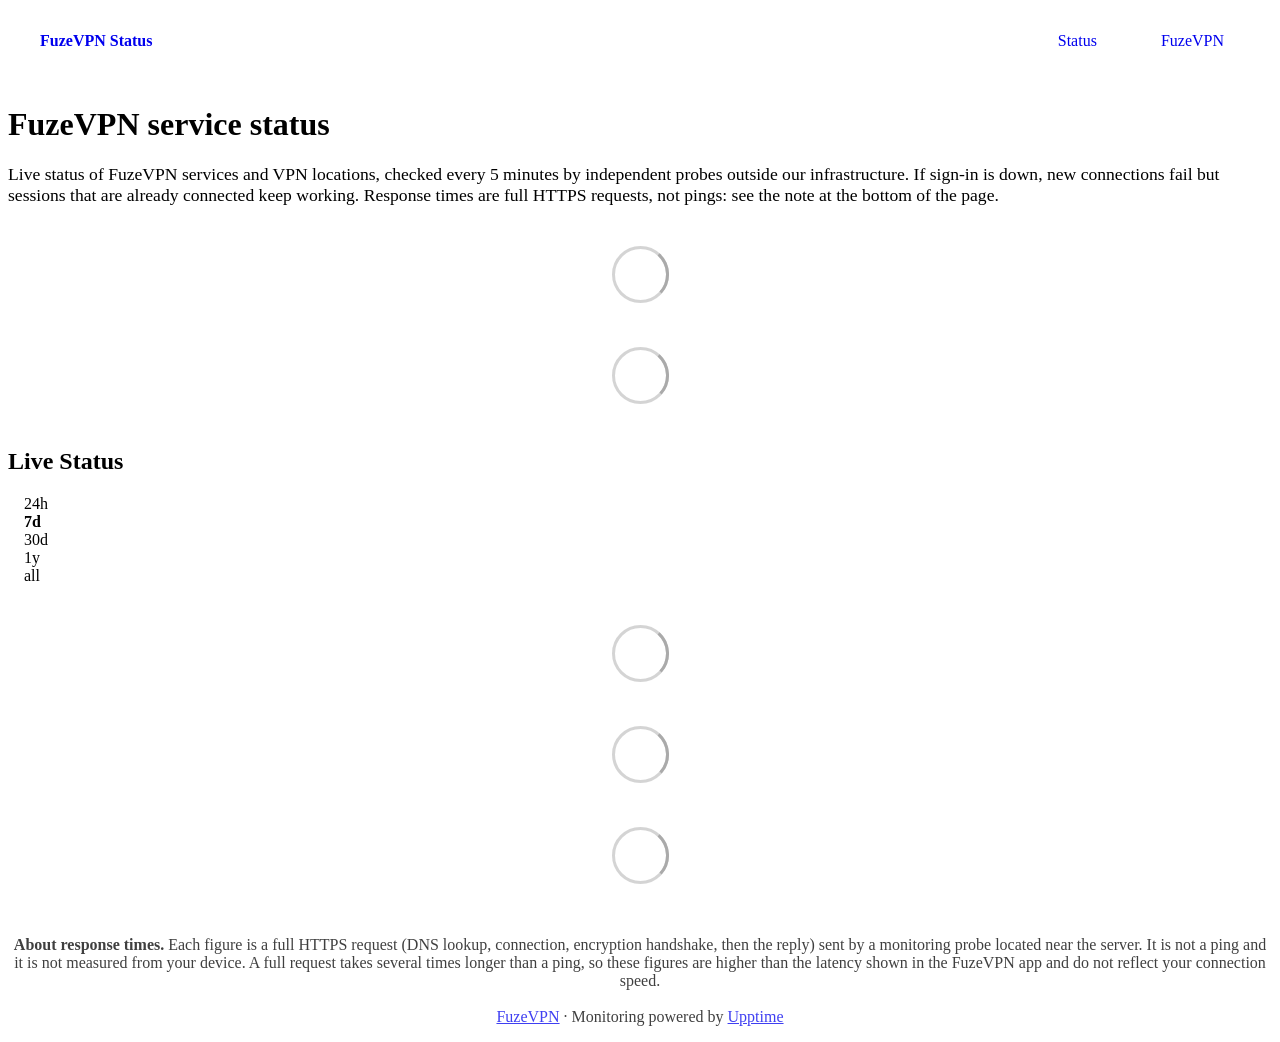
==== commit 1b4373af: "deploy: 251eb1574b1f05443839d56e49e8f25b52326385" ====
--- a/index.html
+++ b/index.html
@@ -1,4 +1,4 @@
-<!DOCTYPE html> <html lang=en> <head> <meta charset=utf-8> <meta content="width=device-width,initial-scale=1" name=viewport> <meta content=#333333 name=theme-color> <base href=/ > <link href=manifest.json rel=manifest crossorigin=use-credentials> <script>__SAPPER__={baseUrl:"",preloaded:[void 0,{}]};if('serviceWorker' in navigator)navigator.serviceWorker.register('/service-worker.js');(function(){try{eval("async function x(){}");var main="/client/client.919770fd.js"}catch(e){main="/client/legacy/client.f9e93a97.js"};var s=document.createElement("script");try{new Function("if(0)import('')")();s.src=main;s.type="module";s.crossOrigin="use-credentials";}catch(e){s.src="/client/shimport@2.0.5.js";s.setAttribute("data-main",main);}document.head.appendChild(s);}());</script> <link href=client/client-31a52aa5.css rel=stylesheet><link href=client/createOctokit-a85f76c7.css rel=stylesheet><link href=client/index-b0b6455a.css rel=stylesheet> <title>FuzeVPN Status</title><link href=https://status.fuzevpn.com/fuzevpn-theme.css rel=stylesheet><link href=https://status.fuzevpn.com/global.css rel=stylesheet><link href=https://status.fuzevpn.com/favicon.svg rel=icon type=image/svg><link href=https://status.fuzevpn.com/favicon-32.png rel=icon type=image/png> <link href=/client/client.919770fd.js rel=modulepreload as=script crossorigin=use-credentials><link href=/client/client-31a52aa5.css rel=preload as=style><link href=/client/index.0a6aaf28.js rel=modulepreload as=script crossorigin=use-credentials><link href=/client/createOctokit.22b3b1f0.js rel=modulepreload as=script crossorigin=use-credentials><link href=/client/inject_styles.803b7e80.js rel=modulepreload as=script crossorigin=use-credentials><link href=/client/createOctokit-a85f76c7.css rel=preload as=style><link href=/client/index-b0b6455a.css rel=preload as=style></head> <body> <div id=sapper> <nav class=svelte-a08hsz><div class="svelte-a08hsz container"><div><a href=https://status.fuzevpn.com class="svelte-a08hsz logo"><img alt="" class=svelte-a08hsz src=https://status.fuzevpn.com/fuzevpn-emblem.svg> <div>FuzeVPN Status</div></a></div> <ul class=svelte-a08hsz><li><a href=/ class=svelte-a08hsz target=_self aria-current=page>Status</a> <li><a href=https://fuzevpn.com class=svelte-a08hsz target=_self>FuzeVPN</a> </li> </ul></div> </nav> <main class=container> <header class=svelte-ngkazm><h1>FuzeVPN service status</h1> <p class="svelte-ngkazm lead">Live status of FuzeVPN services and VPN locations, checked every 5 minutes by independent probes outside our infrastructure. If sign-in is down, new connections fail but sessions that are already connected keep working.<br><strong>About response times.</strong> Each figure is a full HTTPS request (DNS lookup, connection, encryption handshake, then the reply) sent by a monitoring probe located near the server. It is not a ping and it is not measured from your device. A full request takes several times longer than a ping, so these figures are higher than the latency shown in the FuzeVPN app and do not reflect your connection speed.</header> <section class=svelte-8lnl4f><div class="svelte-68jxue loading"><svg class=svelte-68jxue height=38 stroke=#aaa width=38 xmlns=http://www.w3.org/2000/svg><g fill=none fill-rule=evenodd><g stroke-width=2 transform="translate(1 1)"><circle cx=18 cy=18 r=18 stroke-opacity=.5></circle><path d="M36 18c0-9.94-8.06-18-18-18"><animateTransform attributeName=transform dur=1s from="0 18 18" repeatCount=indefinite to="360 18 18" type=rotate></animateTransform></path></g></g></svg></div> </section> <section class=svelte-8lnl4f><div class="svelte-68jxue loading"><svg class=svelte-68jxue height=38 stroke=#aaa width=38 xmlns=http://www.w3.org/2000/svg><g fill=none fill-rule=evenodd><g stroke-width=2 transform="translate(1 1)"><circle cx=18 cy=18 r=18 stroke-opacity=.5></circle><path d="M36 18c0-9.94-8.06-18-18-18"><animateTransform attributeName=transform dur=1s from="0 18 18" repeatCount=indefinite to="360 18 18" type=rotate></animateTransform></path></g></g></svg></div> </section> <div class="svelte-fqsq6s f changed"><h2>Live Status</h2> <form class="svelte-fqsq6s f r"><div><input class=svelte-fqsq6s id=data_day name=d type=radio value=day><label class=svelte-fqsq6s for=data_day>24h</label></div> <div><input class=svelte-fqsq6s id=data_week name=d type=radio value=week checked><label class=svelte-fqsq6s for=data_week>7d</label></div> <div><input class=svelte-fqsq6s id=data_month name=d type=radio value=month><label class=svelte-fqsq6s for=data_month>30d</label></div> <div><input class=svelte-fqsq6s id=data_year name=d type=radio value=year><label class=svelte-fqsq6s for=data_year>1y</label></div> <div><input class=svelte-fqsq6s id=data_all name=d type=radio value=all><label class=svelte-fqsq6s for=data_all>all</label></div></form></div> <section class="svelte-fqsq6s live-status"><div class="svelte-68jxue loading"><svg class=svelte-68jxue height=38 stroke=#aaa width=38 xmlns=http://www.w3.org/2000/svg><g fill=none fill-rule=evenodd><g stroke-width=2 transform="translate(1 1)"><circle cx=18 cy=18 r=18 stroke-opacity=.5></circle><path d="M36 18c0-9.94-8.06-18-18-18"><animateTransform attributeName=transform dur=1s from="0 18 18" repeatCount=indefinite to="360 18 18" type=rotate></animateTransform></path></g></g></svg></div> </section> <section><div class="svelte-68jxue loading"><svg class=svelte-68jxue height=38 stroke=#aaa width=38 xmlns=http://www.w3.org/2000/svg><g fill=none fill-rule=evenodd><g stroke-width=2 transform="translate(1 1)"><circle cx=18 cy=18 r=18 stroke-opacity=.5></circle><path d="M36 18c0-9.94-8.06-18-18-18"><animateTransform attributeName=transform dur=1s from="0 18 18" repeatCount=indefinite to="360 18 18" type=rotate></animateTransform></path></g></g></svg></div> </section> <section><div class="svelte-68jxue loading"><svg class=svelte-68jxue height=38 stroke=#aaa width=38 xmlns=http://www.w3.org/2000/svg><g fill=none fill-rule=evenodd><g stroke-width=2 transform="translate(1 1)"><circle cx=18 cy=18 r=18 stroke-opacity=.5></circle><path d="M36 18c0-9.94-8.06-18-18-18"><animateTransform attributeName=transform dur=1s from="0 18 18" repeatCount=indefinite to="360 18 18" type=rotate></animateTransform></path></g></g></svg></div></section></main> <footer class=svelte-jbr799><p><a href=https://fuzevpn.com>FuzeVPN</a> · Monitoring powered by <a href=https://upptime.js.org>Upptime</a></p> </footer></div> <script> try {
+<!DOCTYPE html> <html lang=en> <head> <meta charset=utf-8> <meta content="width=device-width,initial-scale=1" name=viewport> <meta content=#333333 name=theme-color> <base href=/ > <link href=manifest.json rel=manifest crossorigin=use-credentials> <script>__SAPPER__={baseUrl:"",preloaded:[void 0,{}]};if('serviceWorker' in navigator)navigator.serviceWorker.register('/service-worker.js');(function(){try{eval("async function x(){}");var main="/client/client.eccc15fc.js"}catch(e){main="/client/legacy/client.460c61c6.js"};var s=document.createElement("script");try{new Function("if(0)import('')")();s.src=main;s.type="module";s.crossOrigin="use-credentials";}catch(e){s.src="/client/shimport@2.0.5.js";s.setAttribute("data-main",main);}document.head.appendChild(s);}());</script> <link href=client/client-31a52aa5.css rel=stylesheet><link href=client/createOctokit-a85f76c7.css rel=stylesheet><link href=client/index-b0b6455a.css rel=stylesheet> <title>FuzeVPN Status</title><link href=https://status.fuzevpn.com/fuzevpn-theme.css rel=stylesheet><link href=https://status.fuzevpn.com/global.css rel=stylesheet><link href=https://status.fuzevpn.com/favicon.svg rel=icon type=image/svg><link href=https://status.fuzevpn.com/favicon-32.png rel=icon type=image/png> <link href=/client/client.eccc15fc.js rel=modulepreload as=script crossorigin=use-credentials><link href=/client/client-31a52aa5.css rel=preload as=style><link href=/client/index.4396dac6.js rel=modulepreload as=script crossorigin=use-credentials><link href=/client/createOctokit.82cb57be.js rel=modulepreload as=script crossorigin=use-credentials><link href=/client/inject_styles.803b7e80.js rel=modulepreload as=script crossorigin=use-credentials><link href=/client/createOctokit-a85f76c7.css rel=preload as=style><link href=/client/index-b0b6455a.css rel=preload as=style></head> <body> <div id=sapper> <nav class=svelte-a08hsz><div class="svelte-a08hsz container"><div><a href=https://status.fuzevpn.com class="svelte-a08hsz logo"><img alt="" class=svelte-a08hsz src=https://status.fuzevpn.com/fuzevpn-emblem.svg> <div>FuzeVPN Status</div></a></div> <ul class=svelte-a08hsz><li><a href=/ class=svelte-a08hsz target=_self aria-current=page>Status</a> <li><a href=https://fuzevpn.com class=svelte-a08hsz target=_self>FuzeVPN</a> </li> </ul></div> </nav> <main class=container> <header class=svelte-ngkazm><h1>FuzeVPN service status</h1> <p class="svelte-ngkazm lead">Live status of FuzeVPN services and VPN locations, checked every 5 minutes by independent probes outside our infrastructure. If sign-in is down, new connections fail but sessions that are already connected keep working. Response times are full HTTPS requests, not pings: see the note at the bottom of the page.</header> <section class=svelte-8lnl4f><div class="svelte-68jxue loading"><svg class=svelte-68jxue height=38 stroke=#aaa width=38 xmlns=http://www.w3.org/2000/svg><g fill=none fill-rule=evenodd><g stroke-width=2 transform="translate(1 1)"><circle cx=18 cy=18 r=18 stroke-opacity=.5></circle><path d="M36 18c0-9.94-8.06-18-18-18"><animateTransform attributeName=transform dur=1s from="0 18 18" repeatCount=indefinite to="360 18 18" type=rotate></animateTransform></path></g></g></svg></div> </section> <section class=svelte-8lnl4f><div class="svelte-68jxue loading"><svg class=svelte-68jxue height=38 stroke=#aaa width=38 xmlns=http://www.w3.org/2000/svg><g fill=none fill-rule=evenodd><g stroke-width=2 transform="translate(1 1)"><circle cx=18 cy=18 r=18 stroke-opacity=.5></circle><path d="M36 18c0-9.94-8.06-18-18-18"><animateTransform attributeName=transform dur=1s from="0 18 18" repeatCount=indefinite to="360 18 18" type=rotate></animateTransform></path></g></g></svg></div> </section> <div class="svelte-fqsq6s f changed"><h2>Live Status</h2> <form class="svelte-fqsq6s f r"><div><input class=svelte-fqsq6s id=data_day name=d type=radio value=day><label class=svelte-fqsq6s for=data_day>24h</label></div> <div><input class=svelte-fqsq6s id=data_week name=d type=radio value=week checked><label class=svelte-fqsq6s for=data_week>7d</label></div> <div><input class=svelte-fqsq6s id=data_month name=d type=radio value=month><label class=svelte-fqsq6s for=data_month>30d</label></div> <div><input class=svelte-fqsq6s id=data_year name=d type=radio value=year><label class=svelte-fqsq6s for=data_year>1y</label></div> <div><input class=svelte-fqsq6s id=data_all name=d type=radio value=all><label class=svelte-fqsq6s for=data_all>all</label></div></form></div> <section class="svelte-fqsq6s live-status"><div class="svelte-68jxue loading"><svg class=svelte-68jxue height=38 stroke=#aaa width=38 xmlns=http://www.w3.org/2000/svg><g fill=none fill-rule=evenodd><g stroke-width=2 transform="translate(1 1)"><circle cx=18 cy=18 r=18 stroke-opacity=.5></circle><path d="M36 18c0-9.94-8.06-18-18-18"><animateTransform attributeName=transform dur=1s from="0 18 18" repeatCount=indefinite to="360 18 18" type=rotate></animateTransform></path></g></g></svg></div> </section> <section><div class="svelte-68jxue loading"><svg class=svelte-68jxue height=38 stroke=#aaa width=38 xmlns=http://www.w3.org/2000/svg><g fill=none fill-rule=evenodd><g stroke-width=2 transform="translate(1 1)"><circle cx=18 cy=18 r=18 stroke-opacity=.5></circle><path d="M36 18c0-9.94-8.06-18-18-18"><animateTransform attributeName=transform dur=1s from="0 18 18" repeatCount=indefinite to="360 18 18" type=rotate></animateTransform></path></g></g></svg></div> </section> <section><div class="svelte-68jxue loading"><svg class=svelte-68jxue height=38 stroke=#aaa width=38 xmlns=http://www.w3.org/2000/svg><g fill=none fill-rule=evenodd><g stroke-width=2 transform="translate(1 1)"><circle cx=18 cy=18 r=18 stroke-opacity=.5></circle><path d="M36 18c0-9.94-8.06-18-18-18"><animateTransform attributeName=transform dur=1s from="0 18 18" repeatCount=indefinite to="360 18 18" type=rotate></animateTransform></path></g></g></svg></div></section></main> <footer class=svelte-jbr799><p><strong>About response times.</strong> Each figure is a full HTTPS request (DNS lookup, connection, encryption handshake, then the reply) sent by a monitoring probe located near the server. It is not a ping and it is not measured from your device. A full request takes several times longer than a ping, so these figures are higher than the latency shown in the FuzeVPN app and do not reflect your connection speed.<br><br><a href=https://fuzevpn.com>FuzeVPN</a> · Monitoring powered by <a href=https://upptime.js.org>Upptime</a></p> </footer></div> <script> try {
         if (typeof window !== "undefined" && window.navigator && navigator.serviceWorker) {
           navigator.serviceWorker.getRegistrations().then(function (registrations) {
             for (let registration of registrations) {
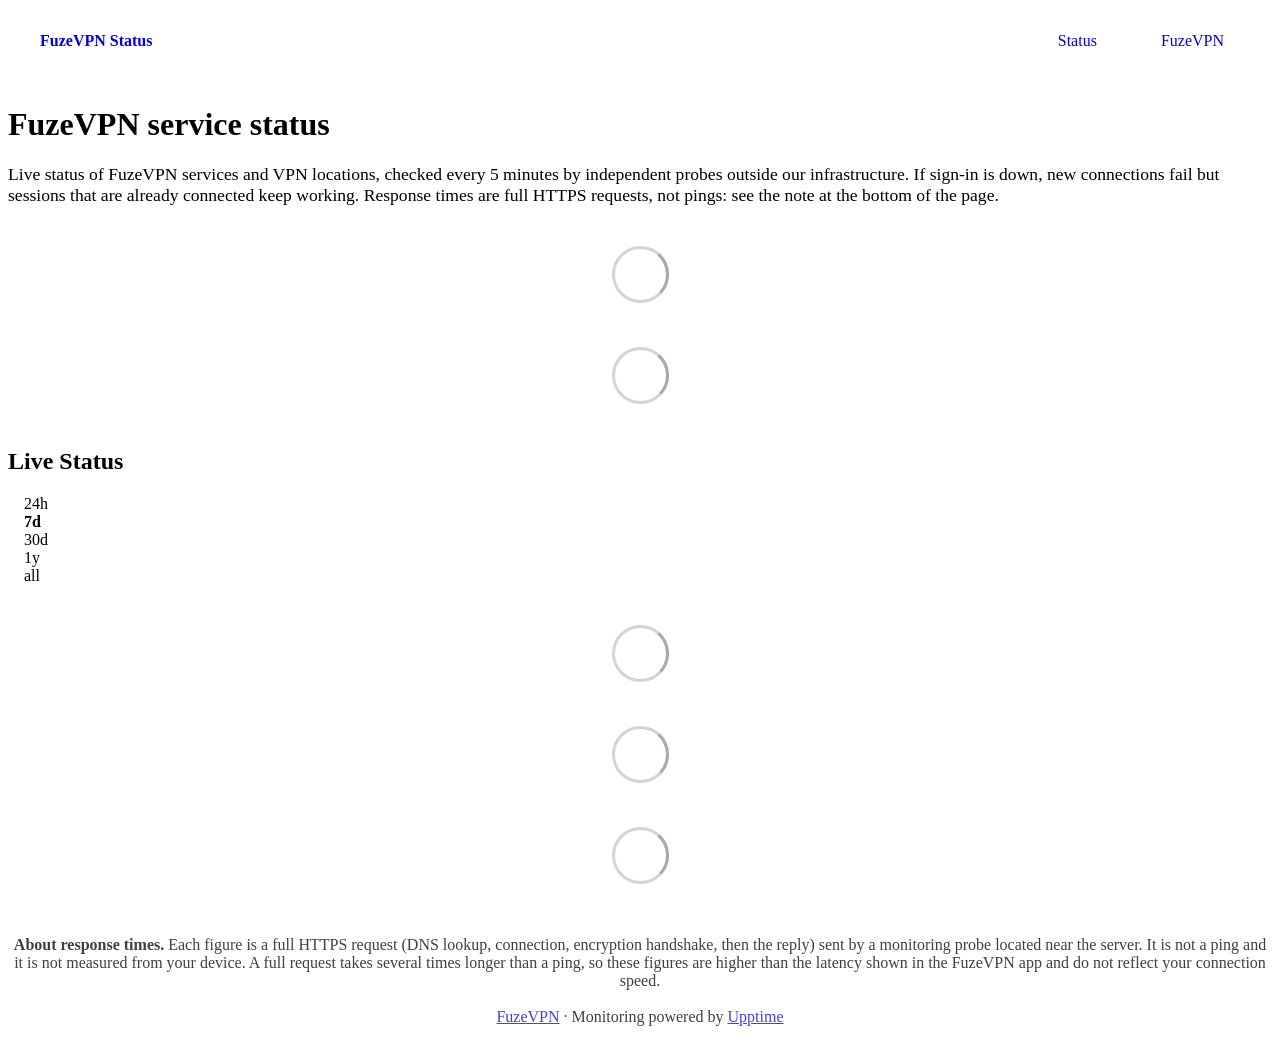
==== commit eec6331d: "deploy: 68864959663979d1350b1694fd07528a00f41f00" ====
--- a/index.html
+++ b/index.html
@@ -1,4 +1,4 @@
-<!DOCTYPE html> <html lang=en> <head> <meta charset=utf-8> <meta content="width=device-width,initial-scale=1" name=viewport> <meta content=#333333 name=theme-color> <base href=/ > <link href=manifest.json rel=manifest crossorigin=use-credentials> <script>__SAPPER__={baseUrl:"",preloaded:[void 0,{}]};if('serviceWorker' in navigator)navigator.serviceWorker.register('/service-worker.js');(function(){try{eval("async function x(){}");var main="/client/client.eccc15fc.js"}catch(e){main="/client/legacy/client.460c61c6.js"};var s=document.createElement("script");try{new Function("if(0)import('')")();s.src=main;s.type="module";s.crossOrigin="use-credentials";}catch(e){s.src="/client/shimport@2.0.5.js";s.setAttribute("data-main",main);}document.head.appendChild(s);}());</script> <link href=client/client-31a52aa5.css rel=stylesheet><link href=client/createOctokit-a85f76c7.css rel=stylesheet><link href=client/index-b0b6455a.css rel=stylesheet> <title>FuzeVPN Status</title><link href=https://status.fuzevpn.com/fuzevpn-theme.css rel=stylesheet><link href=https://status.fuzevpn.com/global.css rel=stylesheet><link href=https://status.fuzevpn.com/favicon.svg rel=icon type=image/svg><link href=https://status.fuzevpn.com/favicon-32.png rel=icon type=image/png> <link href=/client/client.eccc15fc.js rel=modulepreload as=script crossorigin=use-credentials><link href=/client/client-31a52aa5.css rel=preload as=style><link href=/client/index.4396dac6.js rel=modulepreload as=script crossorigin=use-credentials><link href=/client/createOctokit.82cb57be.js rel=modulepreload as=script crossorigin=use-credentials><link href=/client/inject_styles.803b7e80.js rel=modulepreload as=script crossorigin=use-credentials><link href=/client/createOctokit-a85f76c7.css rel=preload as=style><link href=/client/index-b0b6455a.css rel=preload as=style></head> <body> <div id=sapper> <nav class=svelte-a08hsz><div class="svelte-a08hsz container"><div><a href=https://status.fuzevpn.com class="svelte-a08hsz logo"><img alt="" class=svelte-a08hsz src=https://status.fuzevpn.com/fuzevpn-emblem.svg> <div>FuzeVPN Status</div></a></div> <ul class=svelte-a08hsz><li><a href=/ class=svelte-a08hsz target=_self aria-current=page>Status</a> <li><a href=https://fuzevpn.com class=svelte-a08hsz target=_self>FuzeVPN</a> </li> </ul></div> </nav> <main class=container> <header class=svelte-ngkazm><h1>FuzeVPN service status</h1> <p class="svelte-ngkazm lead">Live status of FuzeVPN services and VPN locations, checked every 5 minutes by independent probes outside our infrastructure. If sign-in is down, new connections fail but sessions that are already connected keep working. Response times are full HTTPS requests, not pings: see the note at the bottom of the page.</header> <section class=svelte-8lnl4f><div class="svelte-68jxue loading"><svg class=svelte-68jxue height=38 stroke=#aaa width=38 xmlns=http://www.w3.org/2000/svg><g fill=none fill-rule=evenodd><g stroke-width=2 transform="translate(1 1)"><circle cx=18 cy=18 r=18 stroke-opacity=.5></circle><path d="M36 18c0-9.94-8.06-18-18-18"><animateTransform attributeName=transform dur=1s from="0 18 18" repeatCount=indefinite to="360 18 18" type=rotate></animateTransform></path></g></g></svg></div> </section> <section class=svelte-8lnl4f><div class="svelte-68jxue loading"><svg class=svelte-68jxue height=38 stroke=#aaa width=38 xmlns=http://www.w3.org/2000/svg><g fill=none fill-rule=evenodd><g stroke-width=2 transform="translate(1 1)"><circle cx=18 cy=18 r=18 stroke-opacity=.5></circle><path d="M36 18c0-9.94-8.06-18-18-18"><animateTransform attributeName=transform dur=1s from="0 18 18" repeatCount=indefinite to="360 18 18" type=rotate></animateTransform></path></g></g></svg></div> </section> <div class="svelte-fqsq6s f changed"><h2>Live Status</h2> <form class="svelte-fqsq6s f r"><div><input class=svelte-fqsq6s id=data_day name=d type=radio value=day><label class=svelte-fqsq6s for=data_day>24h</label></div> <div><input class=svelte-fqsq6s id=data_week name=d type=radio value=week checked><label class=svelte-fqsq6s for=data_week>7d</label></div> <div><input class=svelte-fqsq6s id=data_month name=d type=radio value=month><label class=svelte-fqsq6s for=data_month>30d</label></div> <div><input class=svelte-fqsq6s id=data_year name=d type=radio value=year><label class=svelte-fqsq6s for=data_year>1y</label></div> <div><input class=svelte-fqsq6s id=data_all name=d type=radio value=all><label class=svelte-fqsq6s for=data_all>all</label></div></form></div> <section class="svelte-fqsq6s live-status"><div class="svelte-68jxue loading"><svg class=svelte-68jxue height=38 stroke=#aaa width=38 xmlns=http://www.w3.org/2000/svg><g fill=none fill-rule=evenodd><g stroke-width=2 transform="translate(1 1)"><circle cx=18 cy=18 r=18 stroke-opacity=.5></circle><path d="M36 18c0-9.94-8.06-18-18-18"><animateTransform attributeName=transform dur=1s from="0 18 18" repeatCount=indefinite to="360 18 18" type=rotate></animateTransform></path></g></g></svg></div> </section> <section><div class="svelte-68jxue loading"><svg class=svelte-68jxue height=38 stroke=#aaa width=38 xmlns=http://www.w3.org/2000/svg><g fill=none fill-rule=evenodd><g stroke-width=2 transform="translate(1 1)"><circle cx=18 cy=18 r=18 stroke-opacity=.5></circle><path d="M36 18c0-9.94-8.06-18-18-18"><animateTransform attributeName=transform dur=1s from="0 18 18" repeatCount=indefinite to="360 18 18" type=rotate></animateTransform></path></g></g></svg></div> </section> <section><div class="svelte-68jxue loading"><svg class=svelte-68jxue height=38 stroke=#aaa width=38 xmlns=http://www.w3.org/2000/svg><g fill=none fill-rule=evenodd><g stroke-width=2 transform="translate(1 1)"><circle cx=18 cy=18 r=18 stroke-opacity=.5></circle><path d="M36 18c0-9.94-8.06-18-18-18"><animateTransform attributeName=transform dur=1s from="0 18 18" repeatCount=indefinite to="360 18 18" type=rotate></animateTransform></path></g></g></svg></div></section></main> <footer class=svelte-jbr799><p><strong>About response times.</strong> Each figure is a full HTTPS request (DNS lookup, connection, encryption handshake, then the reply) sent by a monitoring probe located near the server. It is not a ping and it is not measured from your device. A full request takes several times longer than a ping, so these figures are higher than the latency shown in the FuzeVPN app and do not reflect your connection speed.<br><br><a href=https://fuzevpn.com>FuzeVPN</a> · Monitoring powered by <a href=https://upptime.js.org>Upptime</a></p> </footer></div> <script> try {
+<!DOCTYPE html> <html lang=en> <head> <meta charset=utf-8> <meta content="width=device-width,initial-scale=1" name=viewport> <meta content=#333333 name=theme-color> <base href=/ > <link href=manifest.json rel=manifest crossorigin=use-credentials> <script>__SAPPER__={baseUrl:"",preloaded:[void 0,{}]};if('serviceWorker' in navigator)navigator.serviceWorker.register('/service-worker.js');(function(){try{eval("async function x(){}");var main="/client/client.c30a943a.js"}catch(e){main="/client/legacy/client.be8f2111.js"};var s=document.createElement("script");try{new Function("if(0)import('')")();s.src=main;s.type="module";s.crossOrigin="use-credentials";}catch(e){s.src="/client/shimport@2.0.5.js";s.setAttribute("data-main",main);}document.head.appendChild(s);}());</script> <link href=client/client-31a52aa5.css rel=stylesheet><link href=client/createOctokit-a85f76c7.css rel=stylesheet><link href=client/index-b0b6455a.css rel=stylesheet> <title>FuzeVPN Status</title><link href=https://status.fuzevpn.com/fuzevpn-theme.css rel=stylesheet><link href=https://status.fuzevpn.com/global.css rel=stylesheet><link href=https://status.fuzevpn.com/favicon.svg rel=icon type=image/svg><link href=https://status.fuzevpn.com/favicon-32.png rel=icon type=image/png> <link href=/client/client.c30a943a.js rel=modulepreload as=script crossorigin=use-credentials><link href=/client/client-31a52aa5.css rel=preload as=style><link href=/client/index.d92e5d3f.js rel=modulepreload as=script crossorigin=use-credentials><link href=/client/createOctokit.84e4caa0.js rel=modulepreload as=script crossorigin=use-credentials><link href=/client/inject_styles.803b7e80.js rel=modulepreload as=script crossorigin=use-credentials><link href=/client/createOctokit-a85f76c7.css rel=preload as=style><link href=/client/index-b0b6455a.css rel=preload as=style></head> <body> <div id=sapper> <nav class=svelte-a08hsz><div class="svelte-a08hsz container"><div><a href=https://status.fuzevpn.com class="svelte-a08hsz logo"><img alt="" class=svelte-a08hsz src=https://status.fuzevpn.com/fuzevpn-emblem.svg> <div>FuzeVPN Status</div></a></div> <ul class=svelte-a08hsz><li><a href=/ class=svelte-a08hsz target=_self aria-current=page>Status</a> <li><a href=https://fuzevpn.com class=svelte-a08hsz target=_self>FuzeVPN</a> </li> </ul></div> </nav> <main class=container> <header class=svelte-ngkazm><h1>FuzeVPN service status</h1> <p class="svelte-ngkazm lead">Live status of FuzeVPN services and VPN locations, checked every 5 minutes by independent probes outside our infrastructure. If sign-in is down, new connections fail but sessions that are already connected keep working. Response times are full HTTPS requests, not pings: see the note at the bottom of the page.</header> <section class=svelte-8lnl4f><div class="svelte-68jxue loading"><svg class=svelte-68jxue height=38 stroke=#aaa width=38 xmlns=http://www.w3.org/2000/svg><g fill=none fill-rule=evenodd><g stroke-width=2 transform="translate(1 1)"><circle cx=18 cy=18 r=18 stroke-opacity=.5></circle><path d="M36 18c0-9.94-8.06-18-18-18"><animateTransform attributeName=transform dur=1s from="0 18 18" repeatCount=indefinite to="360 18 18" type=rotate></animateTransform></path></g></g></svg></div> </section> <section class=svelte-8lnl4f><div class="svelte-68jxue loading"><svg class=svelte-68jxue height=38 stroke=#aaa width=38 xmlns=http://www.w3.org/2000/svg><g fill=none fill-rule=evenodd><g stroke-width=2 transform="translate(1 1)"><circle cx=18 cy=18 r=18 stroke-opacity=.5></circle><path d="M36 18c0-9.94-8.06-18-18-18"><animateTransform attributeName=transform dur=1s from="0 18 18" repeatCount=indefinite to="360 18 18" type=rotate></animateTransform></path></g></g></svg></div> </section> <div class="svelte-fqsq6s f changed"><h2>Live Status</h2> <form class="svelte-fqsq6s f r"><div><input class=svelte-fqsq6s id=data_day name=d type=radio value=day><label class=svelte-fqsq6s for=data_day>24h</label></div> <div><input class=svelte-fqsq6s id=data_week name=d type=radio value=week checked><label class=svelte-fqsq6s for=data_week>7d</label></div> <div><input class=svelte-fqsq6s id=data_month name=d type=radio value=month><label class=svelte-fqsq6s for=data_month>30d</label></div> <div><input class=svelte-fqsq6s id=data_year name=d type=radio value=year><label class=svelte-fqsq6s for=data_year>1y</label></div> <div><input class=svelte-fqsq6s id=data_all name=d type=radio value=all><label class=svelte-fqsq6s for=data_all>all</label></div></form></div> <section class="svelte-fqsq6s live-status"><div class="svelte-68jxue loading"><svg class=svelte-68jxue height=38 stroke=#aaa width=38 xmlns=http://www.w3.org/2000/svg><g fill=none fill-rule=evenodd><g stroke-width=2 transform="translate(1 1)"><circle cx=18 cy=18 r=18 stroke-opacity=.5></circle><path d="M36 18c0-9.94-8.06-18-18-18"><animateTransform attributeName=transform dur=1s from="0 18 18" repeatCount=indefinite to="360 18 18" type=rotate></animateTransform></path></g></g></svg></div> </section> <section><div class="svelte-68jxue loading"><svg class=svelte-68jxue height=38 stroke=#aaa width=38 xmlns=http://www.w3.org/2000/svg><g fill=none fill-rule=evenodd><g stroke-width=2 transform="translate(1 1)"><circle cx=18 cy=18 r=18 stroke-opacity=.5></circle><path d="M36 18c0-9.94-8.06-18-18-18"><animateTransform attributeName=transform dur=1s from="0 18 18" repeatCount=indefinite to="360 18 18" type=rotate></animateTransform></path></g></g></svg></div> </section> <section><div class="svelte-68jxue loading"><svg class=svelte-68jxue height=38 stroke=#aaa width=38 xmlns=http://www.w3.org/2000/svg><g fill=none fill-rule=evenodd><g stroke-width=2 transform="translate(1 1)"><circle cx=18 cy=18 r=18 stroke-opacity=.5></circle><path d="M36 18c0-9.94-8.06-18-18-18"><animateTransform attributeName=transform dur=1s from="0 18 18" repeatCount=indefinite to="360 18 18" type=rotate></animateTransform></path></g></g></svg></div></section></main> <footer class=svelte-jbr799><p><strong>About response times.</strong> Each figure is a full HTTPS request (DNS lookup, connection, encryption handshake, then the reply) sent by a monitoring probe located near the server. It is not a ping and it is not measured from your device. A full request takes several times longer than a ping, so these figures are higher than the latency shown in the FuzeVPN app and do not reflect your connection speed.<br><br><a href=https://fuzevpn.com>FuzeVPN</a> · Monitoring powered by <a href=https://upptime.js.org>Upptime</a></p> </footer></div> <script> try {
         if (typeof window !== "undefined" && window.navigator && navigator.serviceWorker) {
           navigator.serviceWorker.getRegistrations().then(function (registrations) {
             for (let registration of registrations) {
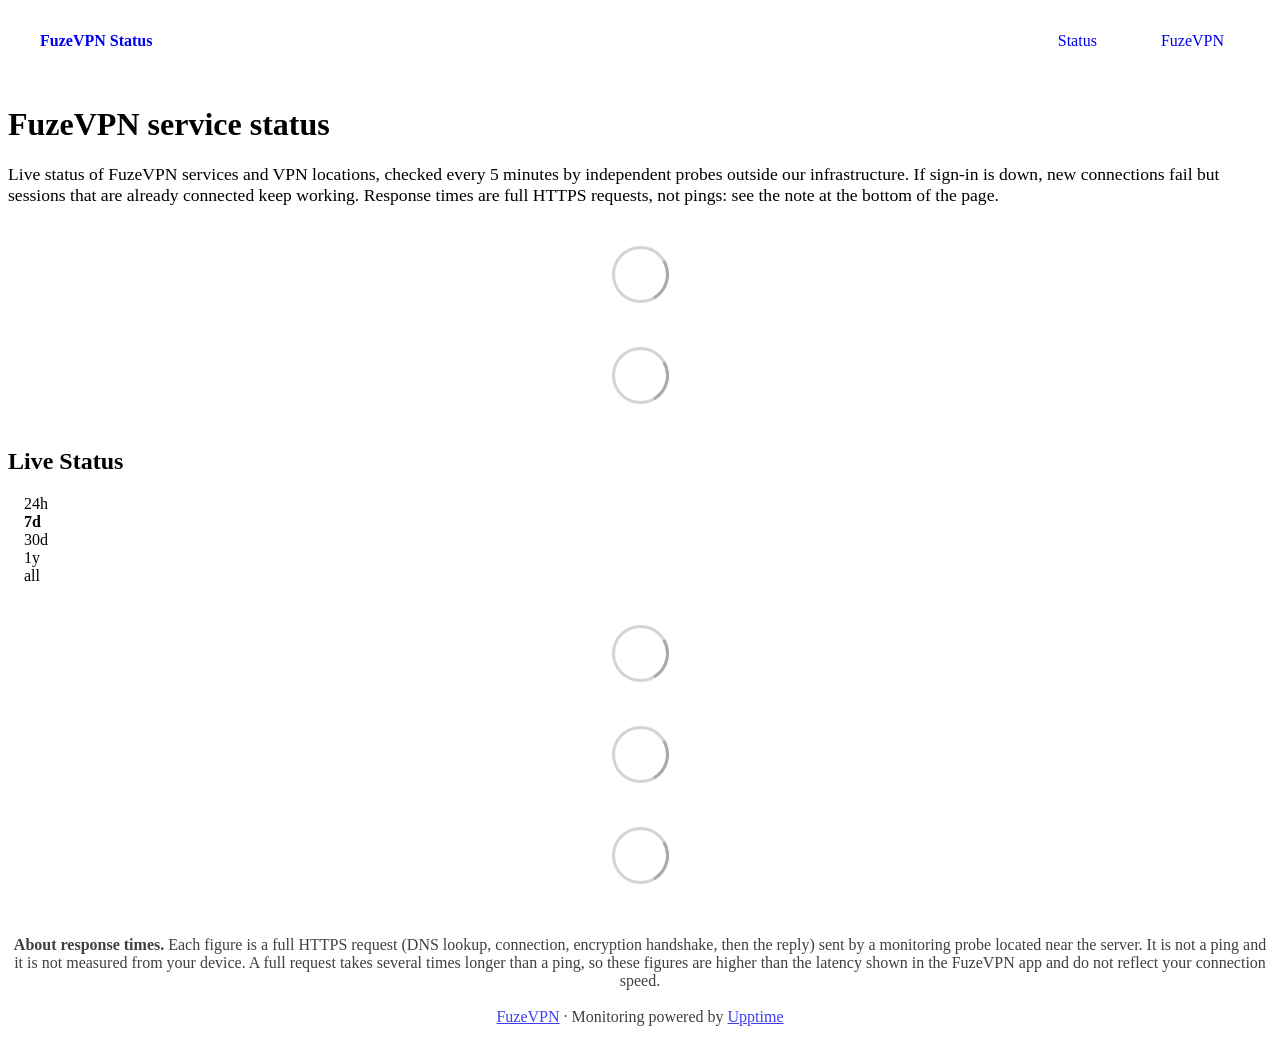
==== commit 237b92f3: "deploy: c3a695a66ecddce4c162b2d223bd846cf2d01c9f" ====
--- a/index.html
+++ b/index.html
@@ -1,4 +1,4 @@
-<!DOCTYPE html> <html lang=en> <head> <meta charset=utf-8> <meta content="width=device-width,initial-scale=1" name=viewport> <meta content=#333333 name=theme-color> <base href=/ > <link href=manifest.json rel=manifest crossorigin=use-credentials> <script>__SAPPER__={baseUrl:"",preloaded:[void 0,{}]};if('serviceWorker' in navigator)navigator.serviceWorker.register('/service-worker.js');(function(){try{eval("async function x(){}");var main="/client/client.c30a943a.js"}catch(e){main="/client/legacy/client.be8f2111.js"};var s=document.createElement("script");try{new Function("if(0)import('')")();s.src=main;s.type="module";s.crossOrigin="use-credentials";}catch(e){s.src="/client/shimport@2.0.5.js";s.setAttribute("data-main",main);}document.head.appendChild(s);}());</script> <link href=client/client-31a52aa5.css rel=stylesheet><link href=client/createOctokit-a85f76c7.css rel=stylesheet><link href=client/index-b0b6455a.css rel=stylesheet> <title>FuzeVPN Status</title><link href=https://status.fuzevpn.com/fuzevpn-theme.css rel=stylesheet><link href=https://status.fuzevpn.com/global.css rel=stylesheet><link href=https://status.fuzevpn.com/favicon.svg rel=icon type=image/svg><link href=https://status.fuzevpn.com/favicon-32.png rel=icon type=image/png> <link href=/client/client.c30a943a.js rel=modulepreload as=script crossorigin=use-credentials><link href=/client/client-31a52aa5.css rel=preload as=style><link href=/client/index.d92e5d3f.js rel=modulepreload as=script crossorigin=use-credentials><link href=/client/createOctokit.84e4caa0.js rel=modulepreload as=script crossorigin=use-credentials><link href=/client/inject_styles.803b7e80.js rel=modulepreload as=script crossorigin=use-credentials><link href=/client/createOctokit-a85f76c7.css rel=preload as=style><link href=/client/index-b0b6455a.css rel=preload as=style></head> <body> <div id=sapper> <nav class=svelte-a08hsz><div class="svelte-a08hsz container"><div><a href=https://status.fuzevpn.com class="svelte-a08hsz logo"><img alt="" class=svelte-a08hsz src=https://status.fuzevpn.com/fuzevpn-emblem.svg> <div>FuzeVPN Status</div></a></div> <ul class=svelte-a08hsz><li><a href=/ class=svelte-a08hsz target=_self aria-current=page>Status</a> <li><a href=https://fuzevpn.com class=svelte-a08hsz target=_self>FuzeVPN</a> </li> </ul></div> </nav> <main class=container> <header class=svelte-ngkazm><h1>FuzeVPN service status</h1> <p class="svelte-ngkazm lead">Live status of FuzeVPN services and VPN locations, checked every 5 minutes by independent probes outside our infrastructure. If sign-in is down, new connections fail but sessions that are already connected keep working. Response times are full HTTPS requests, not pings: see the note at the bottom of the page.</header> <section class=svelte-8lnl4f><div class="svelte-68jxue loading"><svg class=svelte-68jxue height=38 stroke=#aaa width=38 xmlns=http://www.w3.org/2000/svg><g fill=none fill-rule=evenodd><g stroke-width=2 transform="translate(1 1)"><circle cx=18 cy=18 r=18 stroke-opacity=.5></circle><path d="M36 18c0-9.94-8.06-18-18-18"><animateTransform attributeName=transform dur=1s from="0 18 18" repeatCount=indefinite to="360 18 18" type=rotate></animateTransform></path></g></g></svg></div> </section> <section class=svelte-8lnl4f><div class="svelte-68jxue loading"><svg class=svelte-68jxue height=38 stroke=#aaa width=38 xmlns=http://www.w3.org/2000/svg><g fill=none fill-rule=evenodd><g stroke-width=2 transform="translate(1 1)"><circle cx=18 cy=18 r=18 stroke-opacity=.5></circle><path d="M36 18c0-9.94-8.06-18-18-18"><animateTransform attributeName=transform dur=1s from="0 18 18" repeatCount=indefinite to="360 18 18" type=rotate></animateTransform></path></g></g></svg></div> </section> <div class="svelte-fqsq6s f changed"><h2>Live Status</h2> <form class="svelte-fqsq6s f r"><div><input class=svelte-fqsq6s id=data_day name=d type=radio value=day><label class=svelte-fqsq6s for=data_day>24h</label></div> <div><input class=svelte-fqsq6s id=data_week name=d type=radio value=week checked><label class=svelte-fqsq6s for=data_week>7d</label></div> <div><input class=svelte-fqsq6s id=data_month name=d type=radio value=month><label class=svelte-fqsq6s for=data_month>30d</label></div> <div><input class=svelte-fqsq6s id=data_year name=d type=radio value=year><label class=svelte-fqsq6s for=data_year>1y</label></div> <div><input class=svelte-fqsq6s id=data_all name=d type=radio value=all><label class=svelte-fqsq6s for=data_all>all</label></div></form></div> <section class="svelte-fqsq6s live-status"><div class="svelte-68jxue loading"><svg class=svelte-68jxue height=38 stroke=#aaa width=38 xmlns=http://www.w3.org/2000/svg><g fill=none fill-rule=evenodd><g stroke-width=2 transform="translate(1 1)"><circle cx=18 cy=18 r=18 stroke-opacity=.5></circle><path d="M36 18c0-9.94-8.06-18-18-18"><animateTransform attributeName=transform dur=1s from="0 18 18" repeatCount=indefinite to="360 18 18" type=rotate></animateTransform></path></g></g></svg></div> </section> <section><div class="svelte-68jxue loading"><svg class=svelte-68jxue height=38 stroke=#aaa width=38 xmlns=http://www.w3.org/2000/svg><g fill=none fill-rule=evenodd><g stroke-width=2 transform="translate(1 1)"><circle cx=18 cy=18 r=18 stroke-opacity=.5></circle><path d="M36 18c0-9.94-8.06-18-18-18"><animateTransform attributeName=transform dur=1s from="0 18 18" repeatCount=indefinite to="360 18 18" type=rotate></animateTransform></path></g></g></svg></div> </section> <section><div class="svelte-68jxue loading"><svg class=svelte-68jxue height=38 stroke=#aaa width=38 xmlns=http://www.w3.org/2000/svg><g fill=none fill-rule=evenodd><g stroke-width=2 transform="translate(1 1)"><circle cx=18 cy=18 r=18 stroke-opacity=.5></circle><path d="M36 18c0-9.94-8.06-18-18-18"><animateTransform attributeName=transform dur=1s from="0 18 18" repeatCount=indefinite to="360 18 18" type=rotate></animateTransform></path></g></g></svg></div></section></main> <footer class=svelte-jbr799><p><strong>About response times.</strong> Each figure is a full HTTPS request (DNS lookup, connection, encryption handshake, then the reply) sent by a monitoring probe located near the server. It is not a ping and it is not measured from your device. A full request takes several times longer than a ping, so these figures are higher than the latency shown in the FuzeVPN app and do not reflect your connection speed.<br><br><a href=https://fuzevpn.com>FuzeVPN</a> · Monitoring powered by <a href=https://upptime.js.org>Upptime</a></p> </footer></div> <script> try {
+<!DOCTYPE html> <html lang=en> <head> <meta charset=utf-8> <meta content="width=device-width,initial-scale=1" name=viewport> <meta content=#333333 name=theme-color> <base href=/ > <link href=manifest.json rel=manifest crossorigin=use-credentials> <script>__SAPPER__={baseUrl:"",preloaded:[void 0,{}]};if('serviceWorker' in navigator)navigator.serviceWorker.register('/service-worker.js');(function(){try{eval("async function x(){}");var main="/client/client.8bc1b7ec.js"}catch(e){main="/client/legacy/client.dc12ae40.js"};var s=document.createElement("script");try{new Function("if(0)import('')")();s.src=main;s.type="module";s.crossOrigin="use-credentials";}catch(e){s.src="/client/shimport@2.0.5.js";s.setAttribute("data-main",main);}document.head.appendChild(s);}());</script> <link href=client/client-31a52aa5.css rel=stylesheet><link href=client/createOctokit-a85f76c7.css rel=stylesheet><link href=client/index-b0b6455a.css rel=stylesheet> <title>FuzeVPN Status</title><link href=https://status.fuzevpn.com/fuzevpn-theme.css rel=stylesheet><link href=https://status.fuzevpn.com/global.css rel=stylesheet><link href=https://status.fuzevpn.com/favicon.svg rel=icon type=image/svg><link href=https://status.fuzevpn.com/favicon-32.png rel=icon type=image/png> <link href=/client/client.8bc1b7ec.js rel=modulepreload as=script crossorigin=use-credentials><link href=/client/client-31a52aa5.css rel=preload as=style><link href=/client/index.f73965d1.js rel=modulepreload as=script crossorigin=use-credentials><link href=/client/createOctokit.30a90c3b.js rel=modulepreload as=script crossorigin=use-credentials><link href=/client/inject_styles.803b7e80.js rel=modulepreload as=script crossorigin=use-credentials><link href=/client/createOctokit-a85f76c7.css rel=preload as=style><link href=/client/index-b0b6455a.css rel=preload as=style></head> <body> <div id=sapper> <nav class=svelte-a08hsz><div class="svelte-a08hsz container"><div><a href=https://status.fuzevpn.com class="svelte-a08hsz logo"><img alt="" class=svelte-a08hsz src=https://status.fuzevpn.com/fuzevpn-emblem.svg> <div>FuzeVPN Status</div></a></div> <ul class=svelte-a08hsz><li><a href=/ class=svelte-a08hsz target=_self aria-current=page>Status</a> <li><a href=https://fuzevpn.com class=svelte-a08hsz target=_self>FuzeVPN</a> </li> </ul></div> </nav> <main class=container> <header class=svelte-ngkazm><h1>FuzeVPN service status</h1> <p class="svelte-ngkazm lead">Live status of FuzeVPN services and VPN locations, checked every 5 minutes by independent probes outside our infrastructure. If sign-in is down, new connections fail but sessions that are already connected keep working. Response times are full HTTPS requests, not pings: see the note at the bottom of the page.</header> <section class=svelte-8lnl4f><div class="svelte-68jxue loading"><svg class=svelte-68jxue height=38 stroke=#aaa width=38 xmlns=http://www.w3.org/2000/svg><g fill=none fill-rule=evenodd><g stroke-width=2 transform="translate(1 1)"><circle cx=18 cy=18 r=18 stroke-opacity=.5></circle><path d="M36 18c0-9.94-8.06-18-18-18"><animateTransform attributeName=transform dur=1s from="0 18 18" repeatCount=indefinite to="360 18 18" type=rotate></animateTransform></path></g></g></svg></div> </section> <section class=svelte-8lnl4f><div class="svelte-68jxue loading"><svg class=svelte-68jxue height=38 stroke=#aaa width=38 xmlns=http://www.w3.org/2000/svg><g fill=none fill-rule=evenodd><g stroke-width=2 transform="translate(1 1)"><circle cx=18 cy=18 r=18 stroke-opacity=.5></circle><path d="M36 18c0-9.94-8.06-18-18-18"><animateTransform attributeName=transform dur=1s from="0 18 18" repeatCount=indefinite to="360 18 18" type=rotate></animateTransform></path></g></g></svg></div> </section> <div class="svelte-fqsq6s f changed"><h2>Live Status</h2> <form class="svelte-fqsq6s f r"><div><input class=svelte-fqsq6s id=data_day name=d type=radio value=day><label class=svelte-fqsq6s for=data_day>24h</label></div> <div><input class=svelte-fqsq6s id=data_week name=d type=radio value=week checked><label class=svelte-fqsq6s for=data_week>7d</label></div> <div><input class=svelte-fqsq6s id=data_month name=d type=radio value=month><label class=svelte-fqsq6s for=data_month>30d</label></div> <div><input class=svelte-fqsq6s id=data_year name=d type=radio value=year><label class=svelte-fqsq6s for=data_year>1y</label></div> <div><input class=svelte-fqsq6s id=data_all name=d type=radio value=all><label class=svelte-fqsq6s for=data_all>all</label></div></form></div> <section class="svelte-fqsq6s live-status"><div class="svelte-68jxue loading"><svg class=svelte-68jxue height=38 stroke=#aaa width=38 xmlns=http://www.w3.org/2000/svg><g fill=none fill-rule=evenodd><g stroke-width=2 transform="translate(1 1)"><circle cx=18 cy=18 r=18 stroke-opacity=.5></circle><path d="M36 18c0-9.94-8.06-18-18-18"><animateTransform attributeName=transform dur=1s from="0 18 18" repeatCount=indefinite to="360 18 18" type=rotate></animateTransform></path></g></g></svg></div> </section> <section><div class="svelte-68jxue loading"><svg class=svelte-68jxue height=38 stroke=#aaa width=38 xmlns=http://www.w3.org/2000/svg><g fill=none fill-rule=evenodd><g stroke-width=2 transform="translate(1 1)"><circle cx=18 cy=18 r=18 stroke-opacity=.5></circle><path d="M36 18c0-9.94-8.06-18-18-18"><animateTransform attributeName=transform dur=1s from="0 18 18" repeatCount=indefinite to="360 18 18" type=rotate></animateTransform></path></g></g></svg></div> </section> <section><div class="svelte-68jxue loading"><svg class=svelte-68jxue height=38 stroke=#aaa width=38 xmlns=http://www.w3.org/2000/svg><g fill=none fill-rule=evenodd><g stroke-width=2 transform="translate(1 1)"><circle cx=18 cy=18 r=18 stroke-opacity=.5></circle><path d="M36 18c0-9.94-8.06-18-18-18"><animateTransform attributeName=transform dur=1s from="0 18 18" repeatCount=indefinite to="360 18 18" type=rotate></animateTransform></path></g></g></svg></div></section></main> <footer class=svelte-jbr799><p><strong>About response times.</strong> Each figure is a full HTTPS request (DNS lookup, connection, encryption handshake, then the reply) sent by a monitoring probe located near the server. It is not a ping and it is not measured from your device. A full request takes several times longer than a ping, so these figures are higher than the latency shown in the FuzeVPN app and do not reflect your connection speed.<br><br><a href=https://fuzevpn.com>FuzeVPN</a> · Monitoring powered by <a href=https://upptime.js.org>Upptime</a></p> </footer></div> <script> try {
         if (typeof window !== "undefined" && window.navigator && navigator.serviceWorker) {
           navigator.serviceWorker.getRegistrations().then(function (registrations) {
             for (let registration of registrations) {
